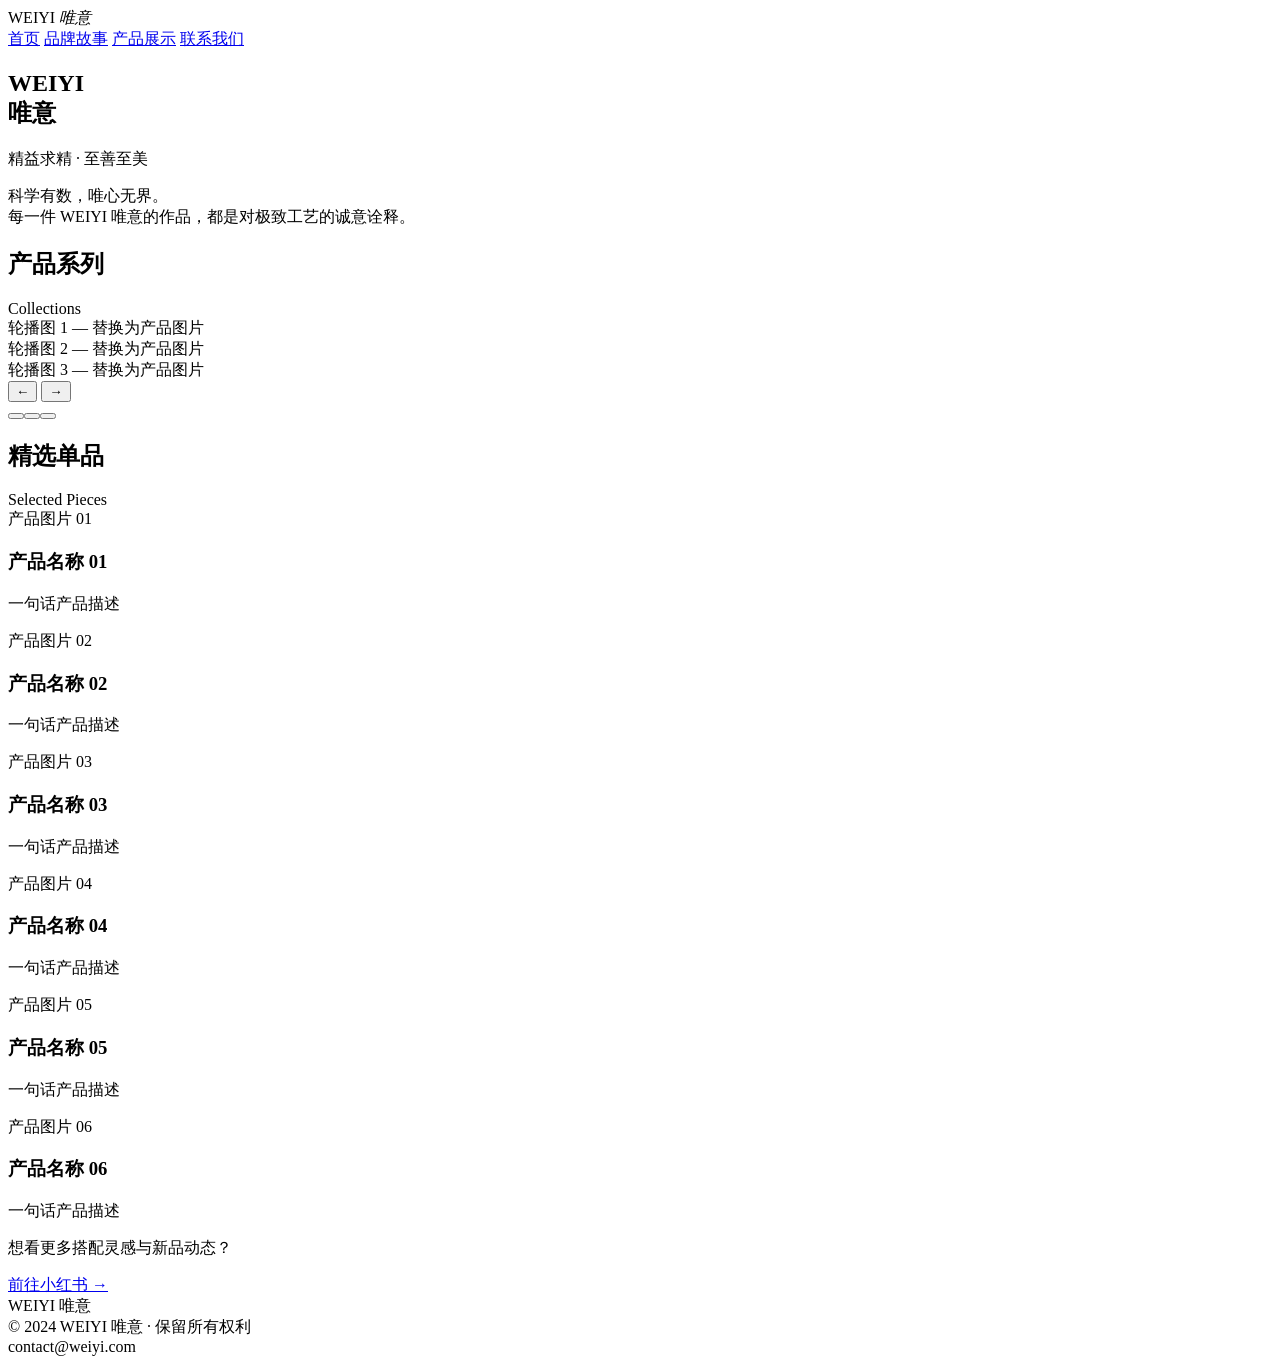
==== index.html @ a1d5ecdc "Add files via upload" ====
<!DOCTYPE html>
<html lang="zh-CN">
<head>
  <meta charset="UTF-8" />
  <meta name="viewport" content="width=device-width, initial-scale=1.0" />
  <title>WEIYI 唯意 | 官方网站</title>
  <link rel="stylesheet" href="/weiyi/style.css" />
</head>
<body>


  <!-- ============================================================
    导航栏
    修改导航链接文字：直接修改 <a> 标签内的文字
    新增导航项：复制一个 <a> 标签并修改 href 和文字
    当前页高亮：当前页的 <a> 标签保留 class="active"，其余页去掉
  ============================================================ -->
  <header class="nav">

    <!-- 品牌 Logo，修改文字即可 -->
    <div class="nav-logo">WEIYI <em>唯意</em></div>

    <!-- 导航链接组 -->
    <nav class="nav-links">
      <a href="index.html" class="active">首页</a>
      <a href="about.html">品牌故事</a>
      <a href="products.html">产品展示</a>
      <a href="contact.html">联系我们</a>
    </nav>

  </header>


  <main>


    <!-- ============================================================
      全屏 Hero Banner
      替换背景图片：
        1. 将图片文件放入 images 文件夹
        2. 删除 .hero-bg 内的注释，改为：
           <img src="images/hero.jpg" alt="WEIYI 唯意" />
      修改主标题：修改 <h1> 内的文字
      修改副标题：修改 <p> 内的文字
    ============================================================ -->
    <section class="hero">

      <!-- 背景图片区域 -->
      <div class="hero-bg">
        <!-- 有图片时取消注释，并删除此行注释 -->
        <!-- <img src="images/hero.jpg" alt="WEIYI 唯意" /> -->
      </div>

      <!-- 文字内容区，靠左下角排列 -->
      <div class="hero-content">
        <h1>WEIYI<br>唯意</h1>
        <!-- 副标题，修改为品牌 Slogan -->
        <p>精益求精 · 至善至美</p>
      </div>

    </section>


    <!-- ============================================================
      品牌一句话介绍
      修改文案：直接修改 <p> 标签内的文字
      支持 <br> 换行
    ============================================================ -->
    <section class="brand-intro">
      <p>
        <!-- 替换为真实品牌介绍文案 -->
        科学有数，唯心无界。<br>
        每一件 WEIYI 唯意的作品，都是对极致工艺的诚意诠释。
      </p>
    </section>


    <!-- ============================================================
      产品轮播图
      新增轮播图：在 carousel-track 内复制一个 carousel-item
      替换图片：将占位文字替换为：
        <img src="images/slide-X.jpg" alt="描述文字" />
      修改轮播高度：在 style.css 的 .carousel-item 里修改 height
      自动轮播间隔：在底部 <script> 里修改 setInterval 的毫秒数
    ============================================================ -->
    <section class="carousel-section">

      <!-- 区块标题 -->
      <div class="section-head">
        <h2>产品系列</h2>
        <span>Collections</span>
      </div>

      <!-- 轮播主体 -->
      <div class="carousel-wrap">
        <div class="carousel-track" id="carouselTrack">

          <!-- 轮播图 1，替换为真实图片 -->
          <div class="carousel-item">
            <!-- <img src="images/slide-1.jpg" alt="产品系列 1" /> -->
            轮播图 1 — 替换为产品图片
          </div>

          <!-- 轮播图 2，替换为真实图片 -->
          <div class="carousel-item">
            <!-- <img src="images/slide-2.jpg" alt="产品系列 2" /> -->
            轮播图 2 — 替换为产品图片
          </div>

          <!-- 轮播图 3，替换为真实图片 -->
          <div class="carousel-item">
            <!-- <img src="images/slide-3.jpg" alt="产品系列 3" /> -->
            轮播图 3 — 替换为产品图片
          </div>

          <!-- 新增轮播图：复制上方一个 carousel-item 粘贴到此处 -->

        </div>
      </div>

      <!-- 轮播控制：左右按钮 + 指示点 -->
      <div class="carousel-controls">
        <button class="carousel-btn" id="prevBtn">&#8592;</button>
        <button class="carousel-btn" id="nextBtn">&#8594;</button>
        <!-- 指示点由 JS 自动生成，无需手动添加 -->
        <div class="carousel-dots" id="carouselDots"></div>
      </div>

    </section>


    <!-- ============================================================
      精选产品卡片
      新增产品卡片：复制一个完整的 pick-card 块粘贴到网格内
      替换产品图片：将 pick-card-thumb 内的注释替换为 img 标签
      修改产品名称：修改 <h3> 内的文字
      修改产品描述：修改 <p> 内的文字
      点击跳转：修改 onclick 里的页面路径
    ============================================================ -->
    <section class="picks-section">

      <!-- 区块标题 -->
      <div class="section-head">
        <h2>精选单品</h2>
        <span>Selected Pieces</span>
      </div>

      <!-- 产品卡片网格，默认3列 -->
      <div class="picks-grid">

        <!-- 产品卡片 01 -->
        <div class="pick-card" onclick="location.href='products.html'">
          <div class="pick-card-thumb">
            <!-- <img src="images/pick-01.jpg" alt="产品名称 01" /> -->
            产品图片 01
          </div>
          <h3>产品名称 01</h3>
          <p>一句话产品描述</p>
        </div>

        <!-- 产品卡片 02 -->
        <div class="pick-card" onclick="location.href='products.html'">
          <div class="pick-card-thumb">
            <!-- <img src="images/pick-02.jpg" alt="产品名称 02" /> -->
            产品图片 02
          </div>
          <h3>产品名称 02</h3>
          <p>一句话产品描述</p>
        </div>

        <!-- 产品卡片 03 -->
        <div class="pick-card" onclick="location.href='products.html'">
          <div class="pick-card-thumb">
            <!-- <img src="images/pick-03.jpg" alt="产品名称 03" /> -->
            产品图片 03
          </div>
          <h3>产品名称 03</h3>
          <p>一句话产品描述</p>
        </div>

        <!-- 产品卡片 04 -->
        <div class="pick-card" onclick="location.href='products.html'">
          <div class="pick-card-thumb">
            <!-- <img src="images/pick-04.jpg" alt="产品名称 04" /> -->
            产品图片 04
          </div>
          <h3>产品名称 04</h3>
          <p>一句话产品描述</p>
        </div>

        <!-- 产品卡片 05 -->
        <div class="pick-card" onclick="location.href='products.html'">
          <div class="pick-card-thumb">
            <!-- <img src="images/pick-05.jpg" alt="产品名称 05" /> -->
            产品图片 05
          </div>
          <h3>产品名称 05</h3>
          <p>一句话产品描述</p>
        </div>

        <!-- 产品卡片 06 -->
        <div class="pick-card" onclick="location.href='products.html'">
          <div class="pick-card-thumb">
            <!-- <img src="images/pick-06.jpg" alt="产品名称 06" /> -->
            产品图片 06
          </div>
          <h3>产品名称 06</h3>
          <p>一句话产品描述</p>
        </div>

        <!-- 新增产品卡片：复制上方一个完整 pick-card 块粘贴到此处 -->

      </div>
    </section>


    <!-- ============================================================
      小红书引导条
      修改引导文字：修改 <p> 内的文字
      修改跳转链接：修改 <a> 的 href 属性
    ============================================================ -->
    <div class="xhs-strip">
      <p>想看更多搭配灵感与新品动态？</p>
      <a href="https://www.xiaohongshu.com/user/profile/63bbd09d00000000260107a7"
         target="_blank">
        前往小红书 →
      </a>
    </div>


  </main>


  <!-- ============================================================
    页脚
    修改版权年份：修改 © 后面的年份
    修改联系方式：修改最后一个 <div> 内的文字
  ============================================================ -->
  <footer class="footer">
    <div class="footer-logo">WEIYI 唯意</div>
    <div>© 2024 WEIYI 唯意 · 保留所有权利</div>
    <!-- 替换为真实联系方式，如微信号或邮箱 -->
    <div>contact@weiyi.com</div>
  </footer>


  <!-- ============================================================
    轮播图 JavaScript
    自动轮播间隔：修改 setInterval 最后的数字（单位：毫秒）
    默认 4000 = 4秒切换一次
  ============================================================ -->
  <script>
    (function () {

      /* 获取轮播相关 DOM 元素 */
      var track = document.getElementById('carouselTrack');
      var dotsWrap = document.getElementById('carouselDots');
      var total = track.children.length; /* 自动获取轮播图总数 */
      var current = 0;                   /* 当前显示的图片索引，从 0 开始 */

      /* 根据轮播图数量，自动生成对应数量的指示点按钮 */
      for (var i = 0; i < total; i++) {
        var dot = document.createElement('button');
        if (i === 0) dot.classList.add('active'); /* 第一个指示点默认激活 */
        /* 使用立即执行函数保存每个按钮对应的索引值 */
        (function (idx) {
          dot.addEventListener('click', function () {
            goTo(idx); /* 点击指示点跳转到对应图片 */
          });
        })(i);
        dotsWrap.appendChild(dot);
      }

      /* 更新指示点高亮状态 */
      function updateDots() {
        var dots = dotsWrap.querySelectorAll('button');
        dots.forEach(function (b, i) {
          b.classList.toggle('active', i === current);
        });
      }

      /* 跳转到指定索引的图片 */
      function goTo(index) {
        /* 处理边界：超出范围时循环回到首尾 */
        current = (index + total) % total;
        /* 通过 translateX 移动轮播轨道实现切换 */
        track.style.transform = 'translateX(-' + (current * 100) + '%)';
        updateDots();
      }

      /* 绑定左右切换按钮事件 */
      document.getElementById('prevBtn').addEventListener('click', function () {
        goTo(current - 1); /* 上一张 */
      });
      document.getElementById('nextBtn').addEventListener('click', function () {
        goTo(current + 1); /* 下一张 */
      });

      /* 自动轮播：每 4000 毫秒（4秒）自动切换到下一张 */
      setInterval(function () {
        goTo(current + 1);
      }, 4000); /* 修改这里的数字可调整自动轮播间隔 */

    })(); /* 立即执行函数，避免变量污染全局作用域 */
  </script>


</body>
</html>
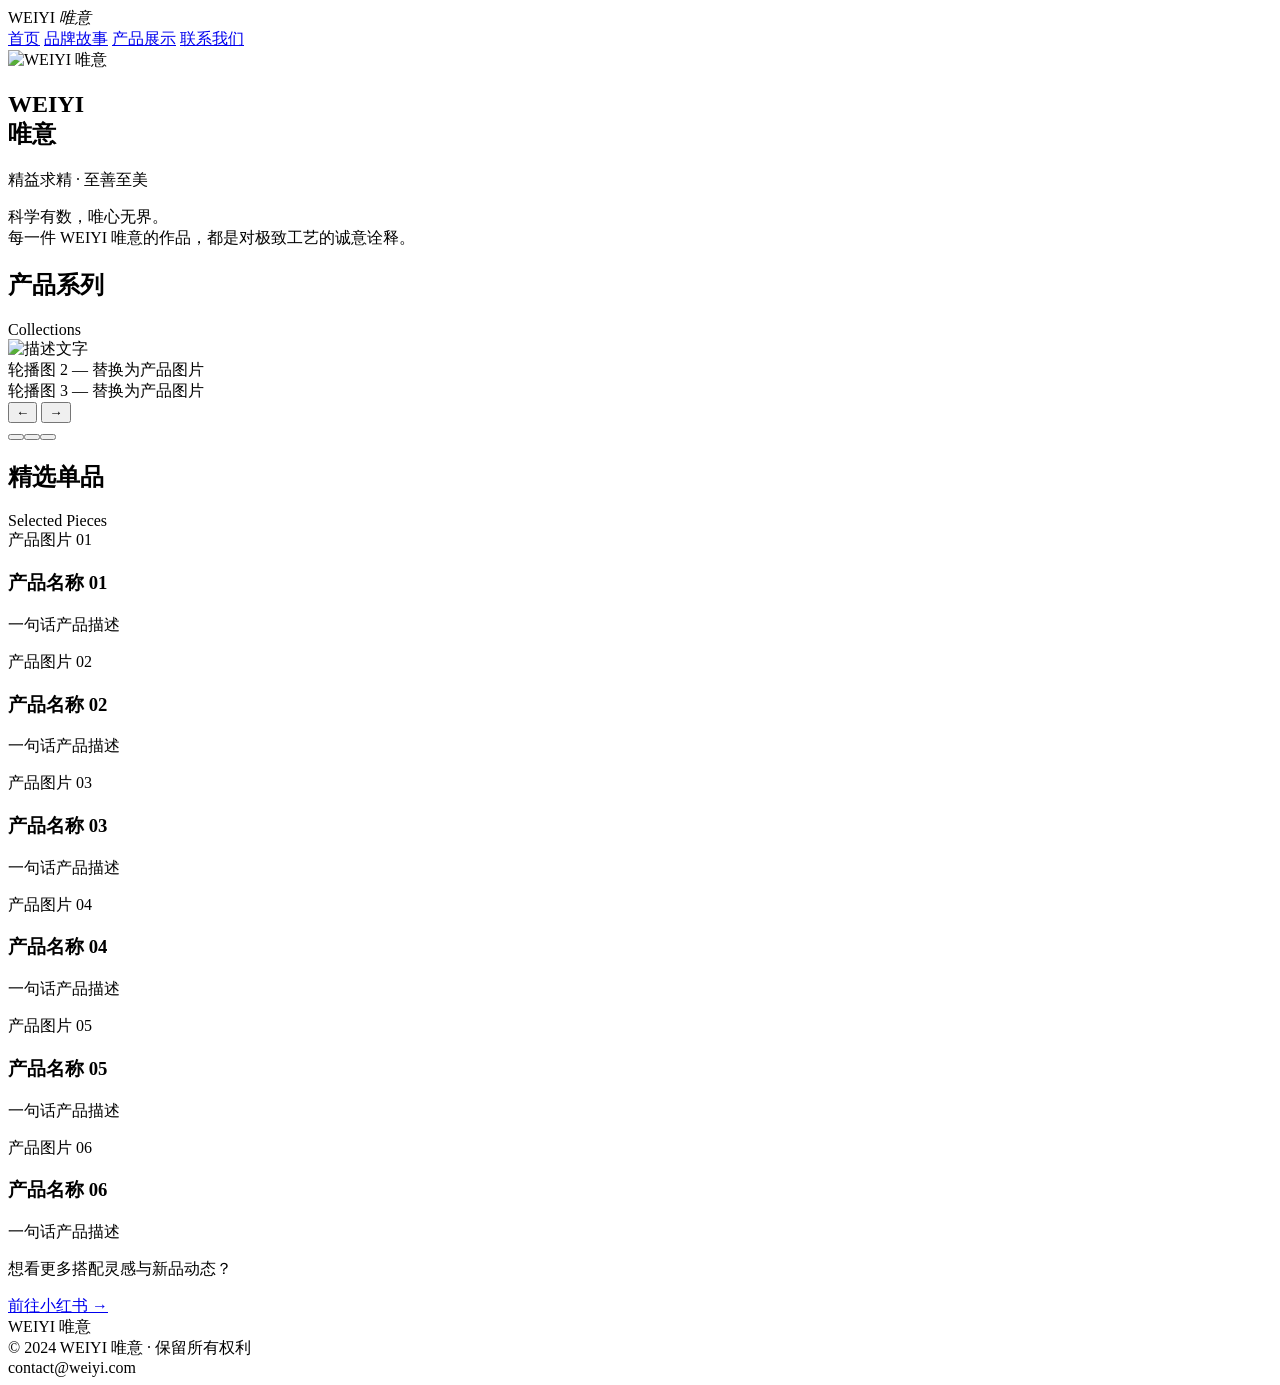
==== commit 942a3983: "Add files via upload" ====
--- a/index.html
+++ b/index.html
@@ -47,8 +47,7 @@
 
       <!-- 背景图片区域 -->
       <div class="hero-bg">
-        <!-- 有图片时取消注释，并删除此行注释 -->
-        <!-- <img src="images/hero.jpg" alt="WEIYI 唯意" /> -->
+       <img src="images/hero.jpg" alt="WEIYI 唯意" />
       </div>
 
       <!-- 文字内容区，靠左下角排列 -->
@@ -98,7 +97,7 @@
           <!-- 轮播图 1，替换为真实图片 -->
           <div class="carousel-item">
             <!-- <img src="images/slide-1.jpg" alt="产品系列 1" /> -->
-            轮播图 1 — 替换为产品图片
+            <img src="images/slide-1.jpg" alt="描述文字" />
           </div>
 
           <!-- 轮播图 2，替换为真实图片 -->
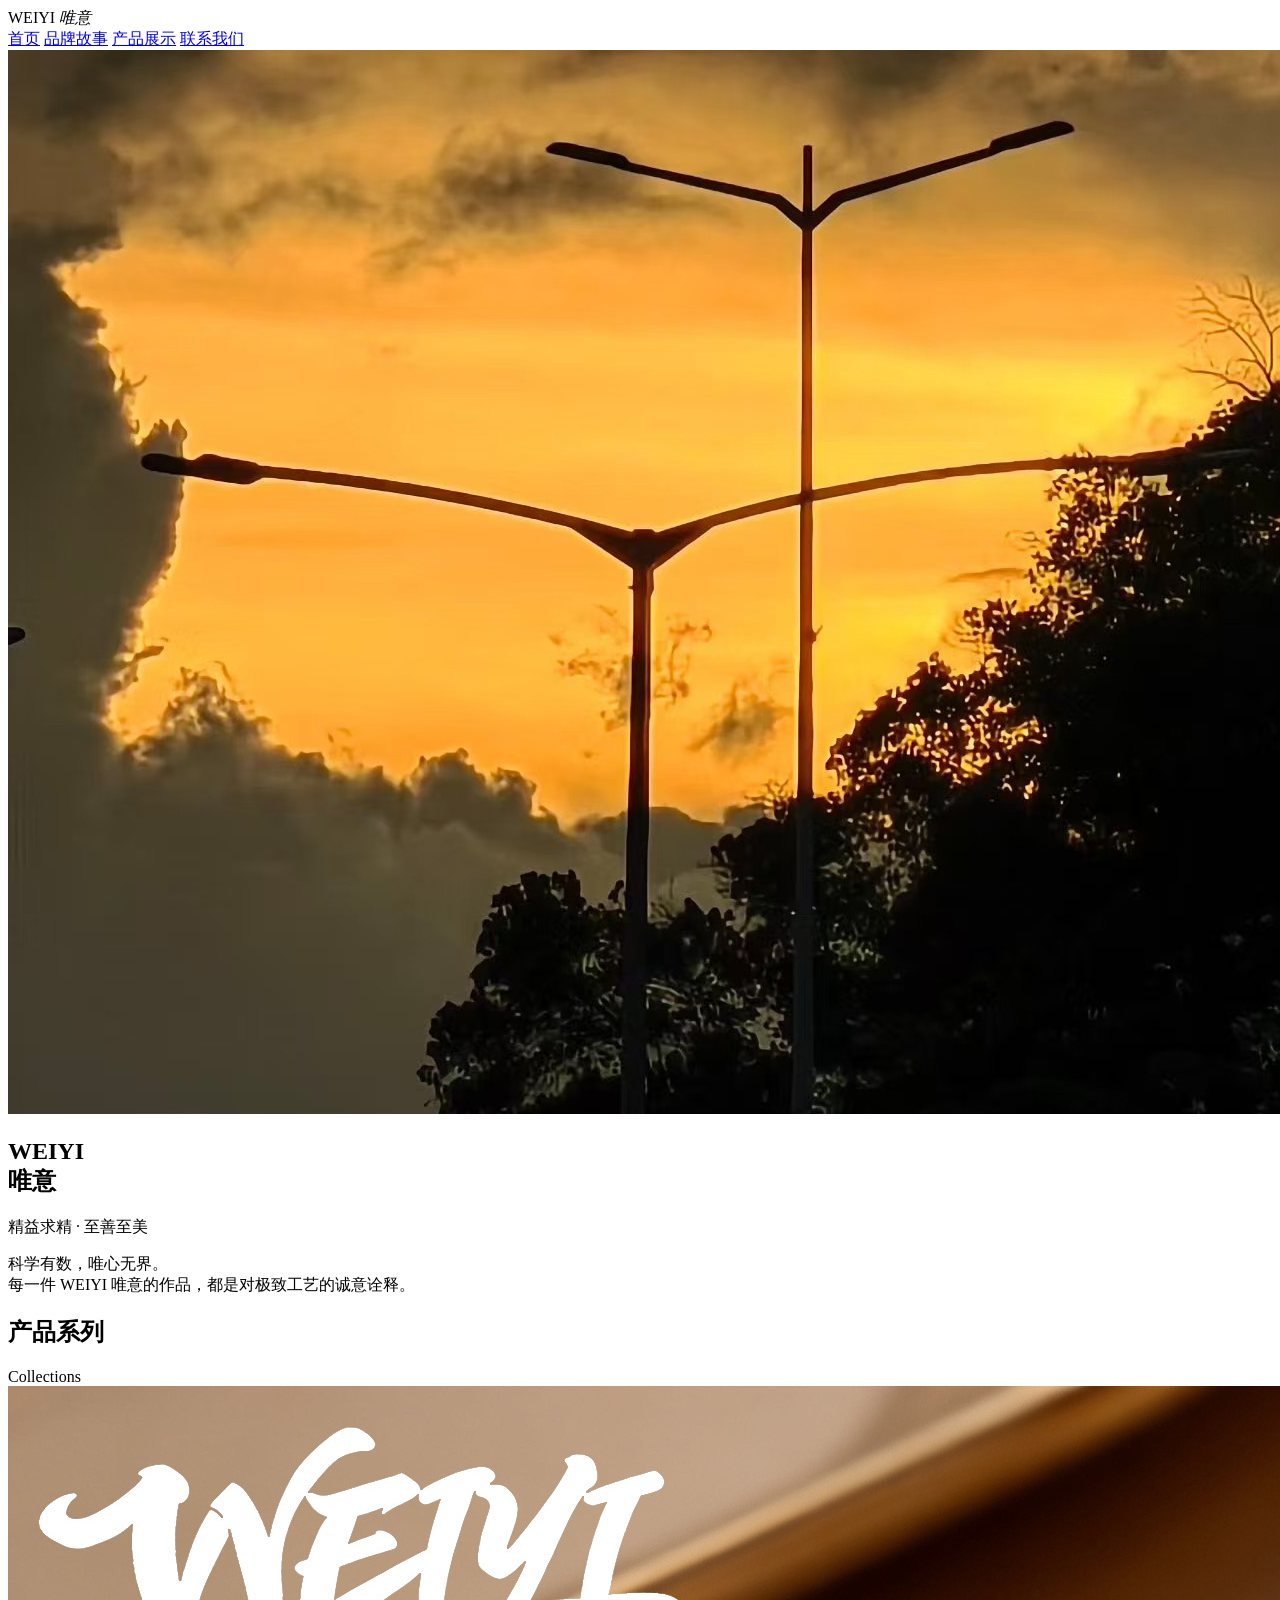
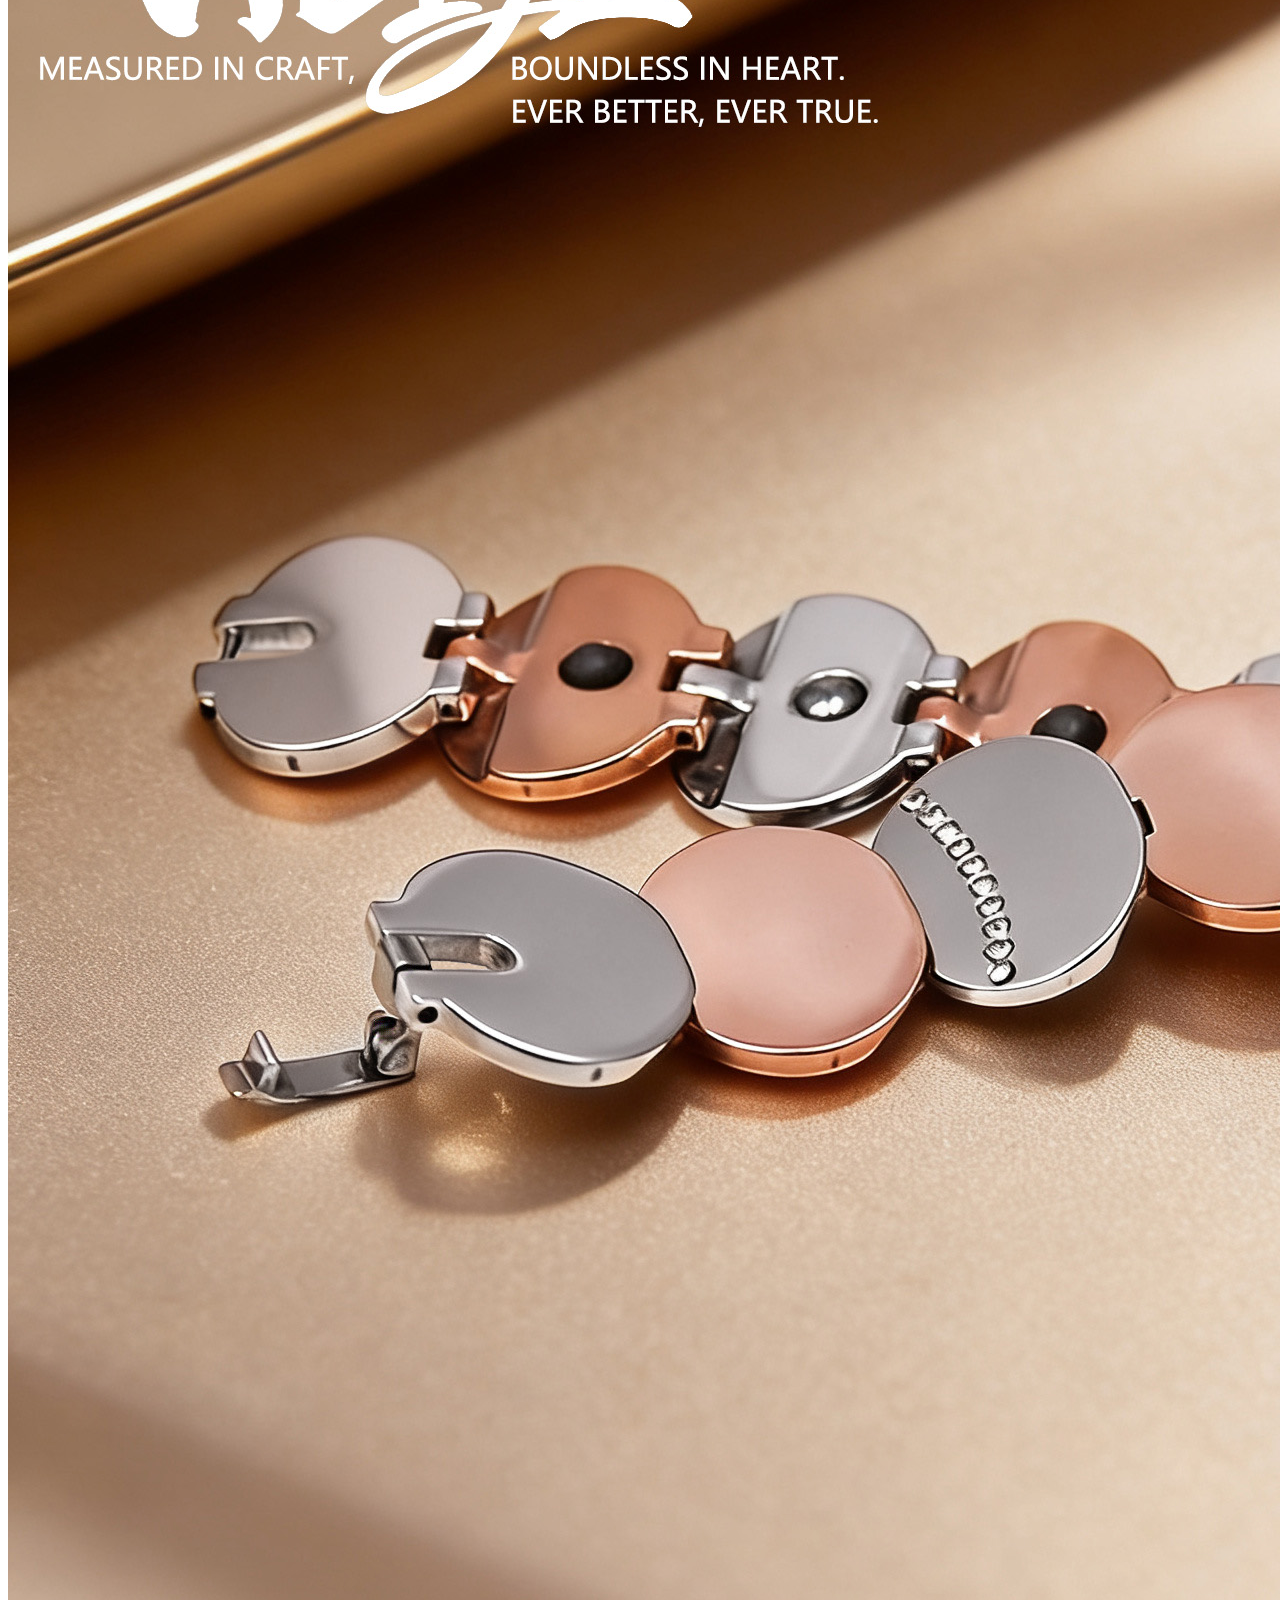
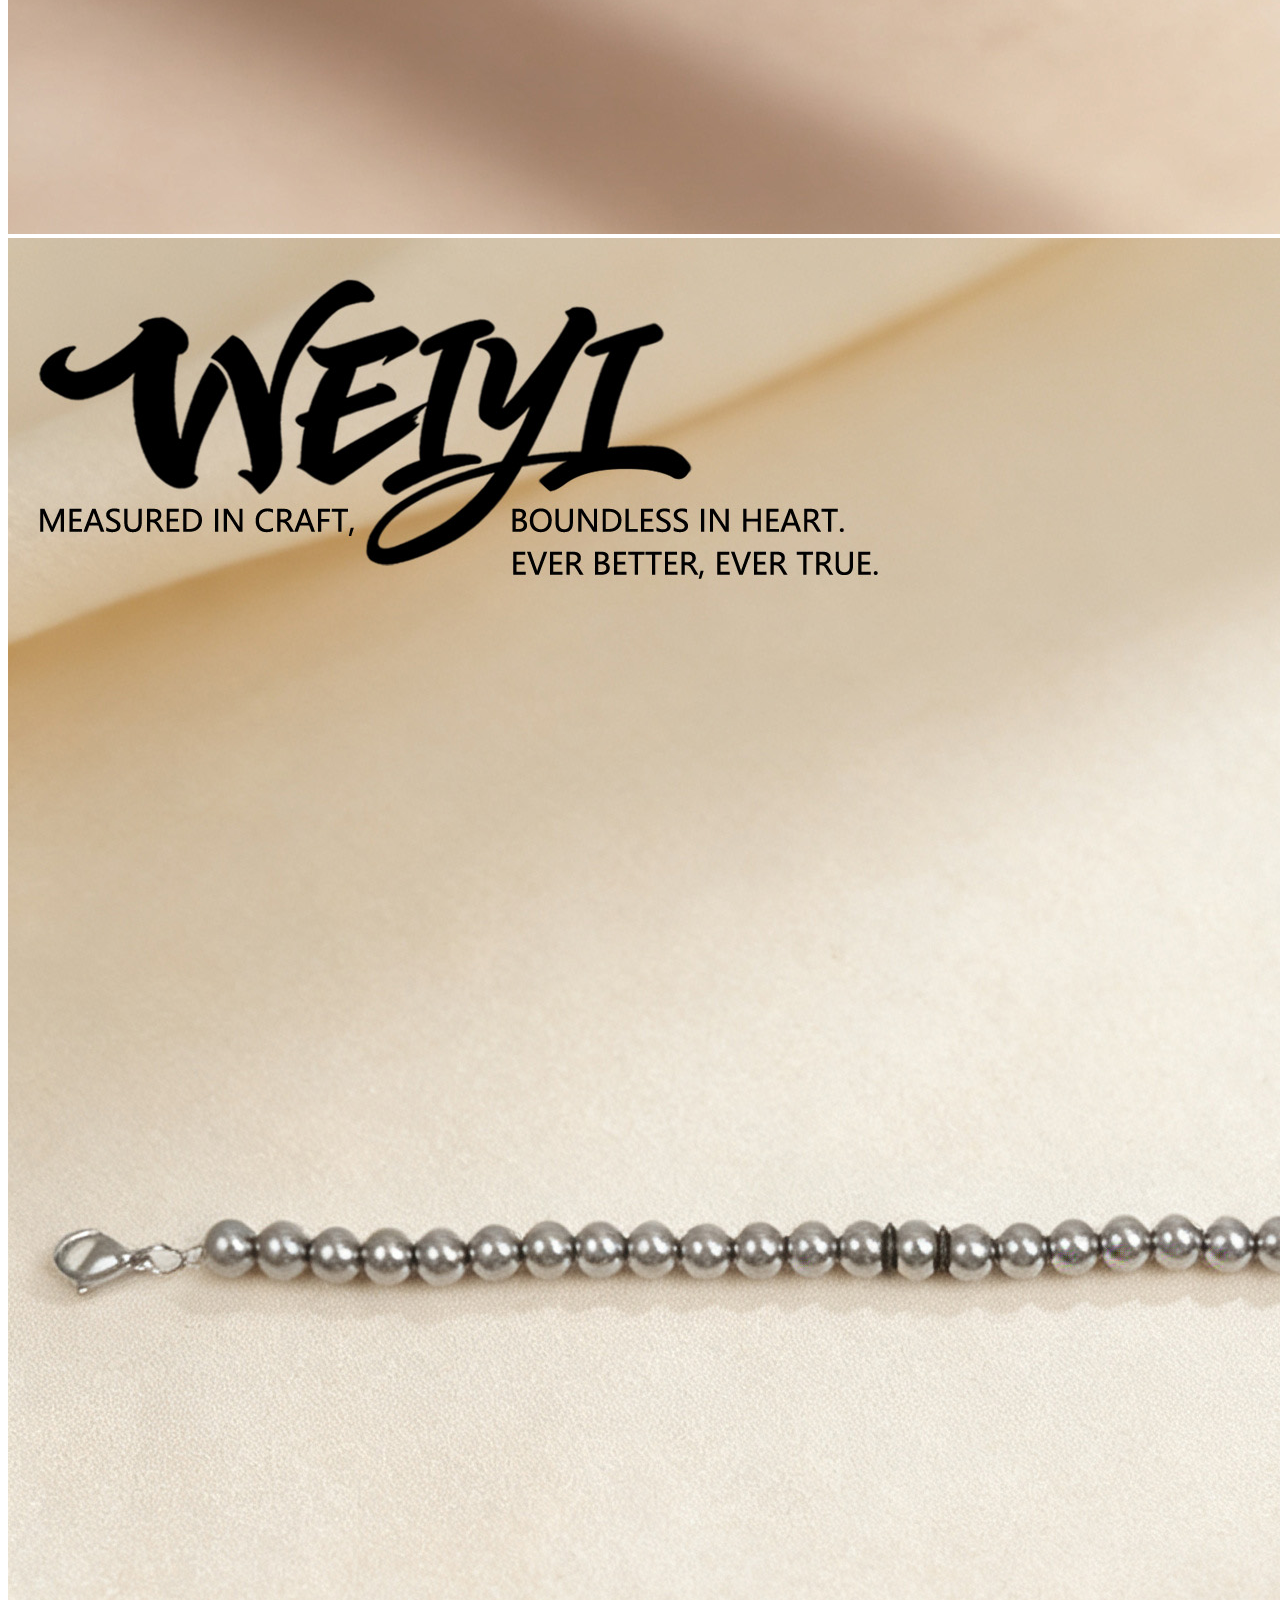
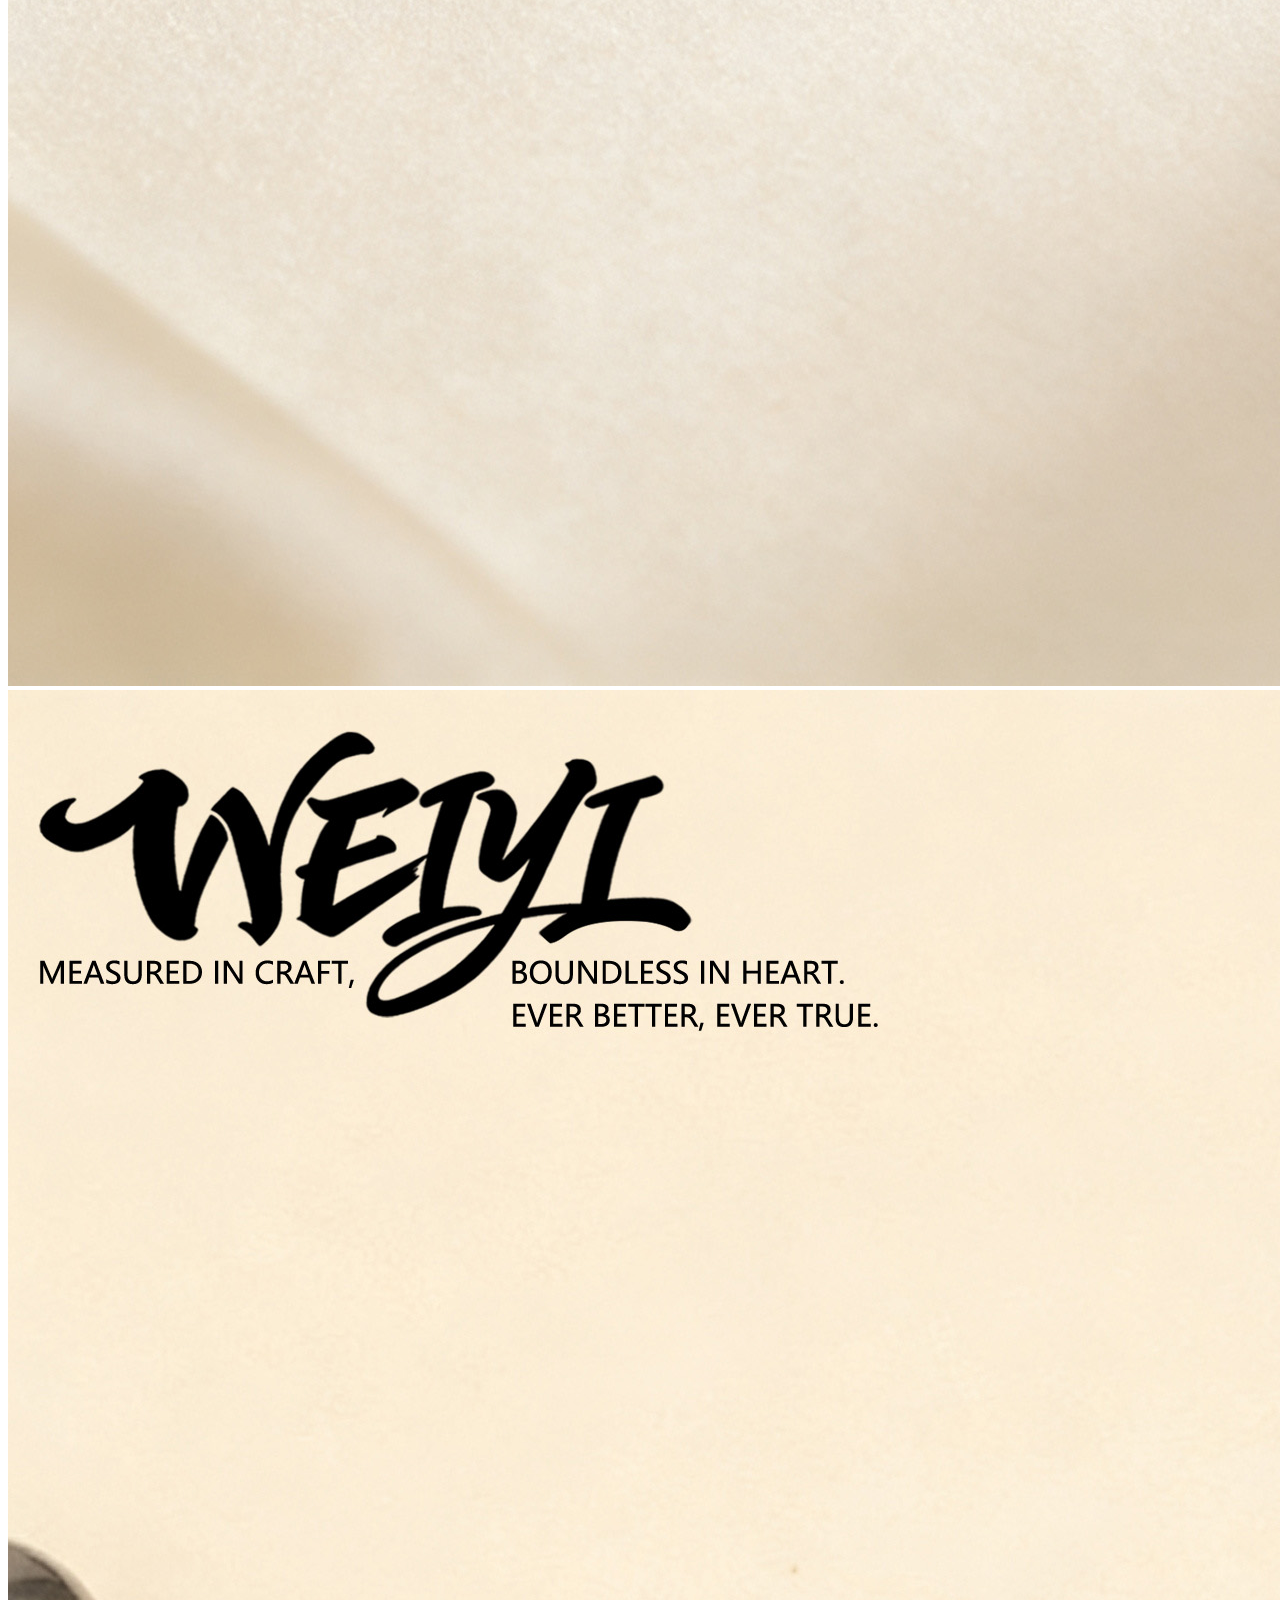
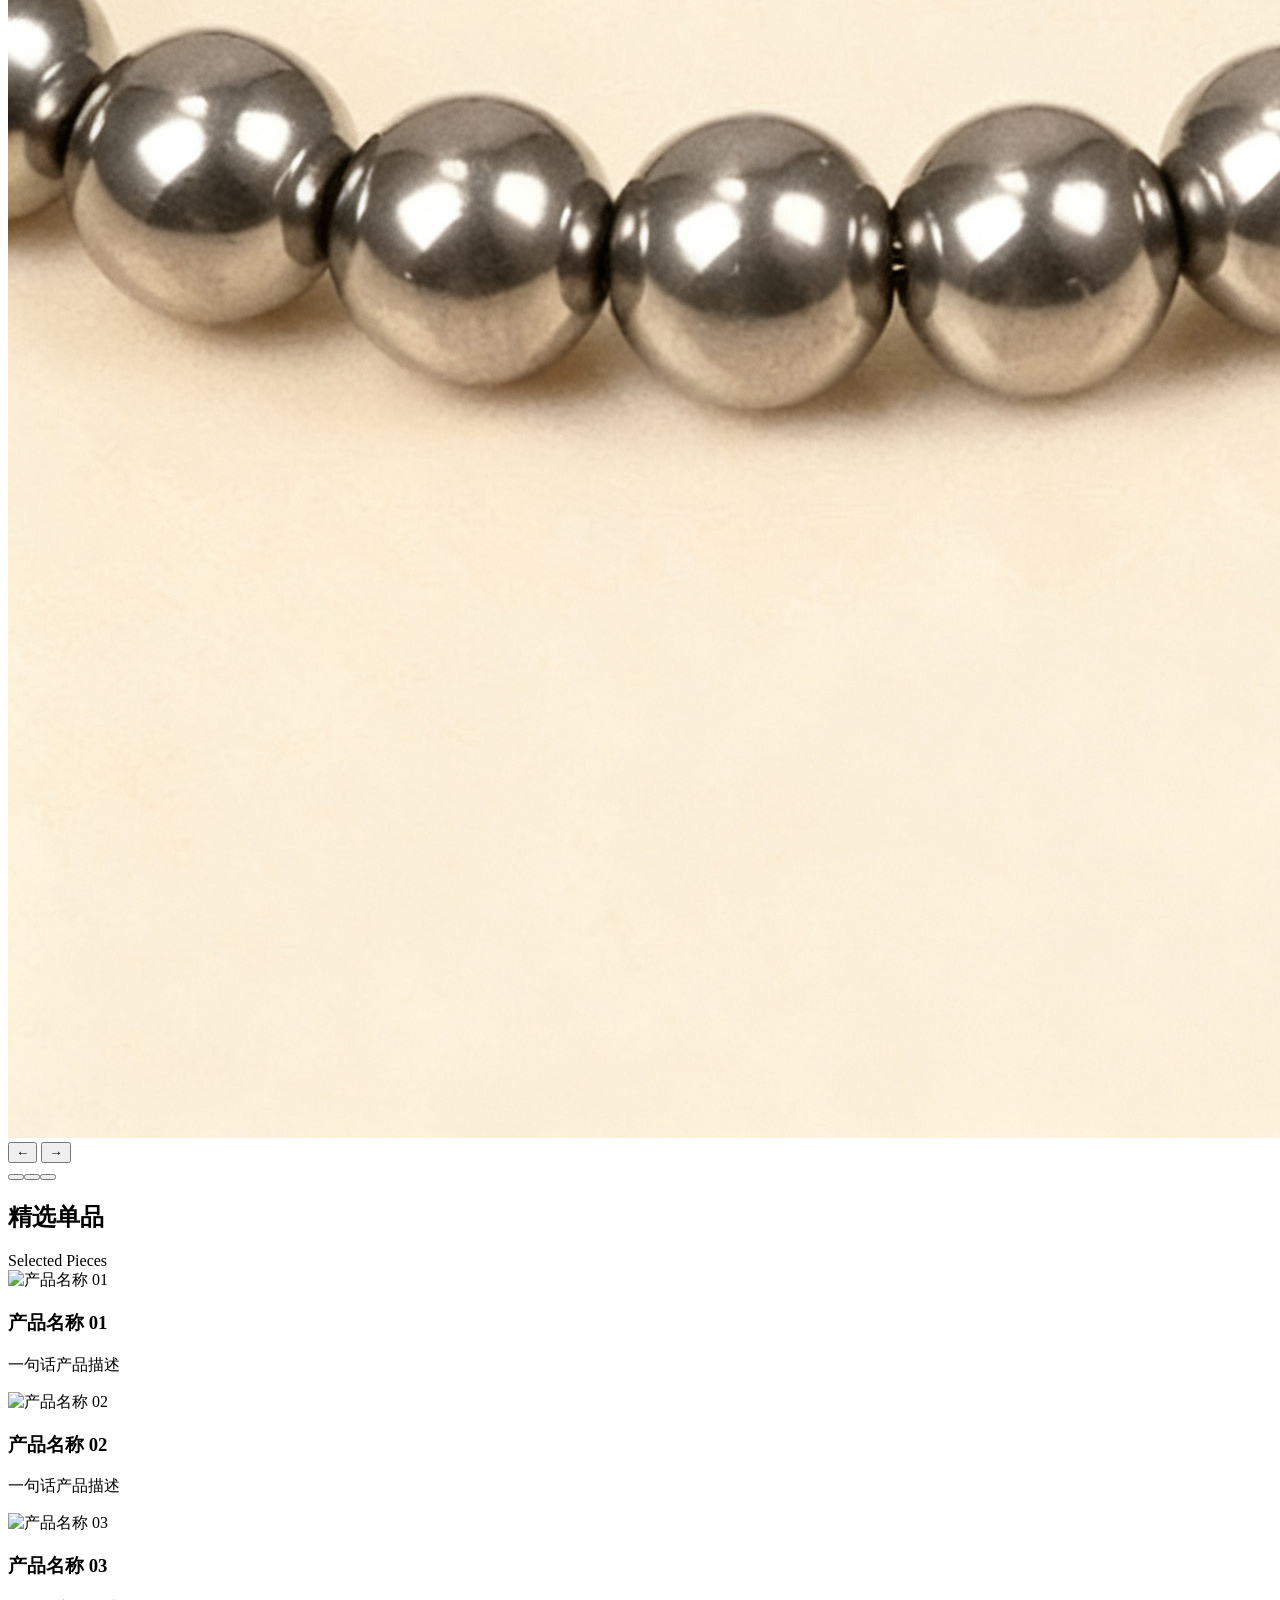
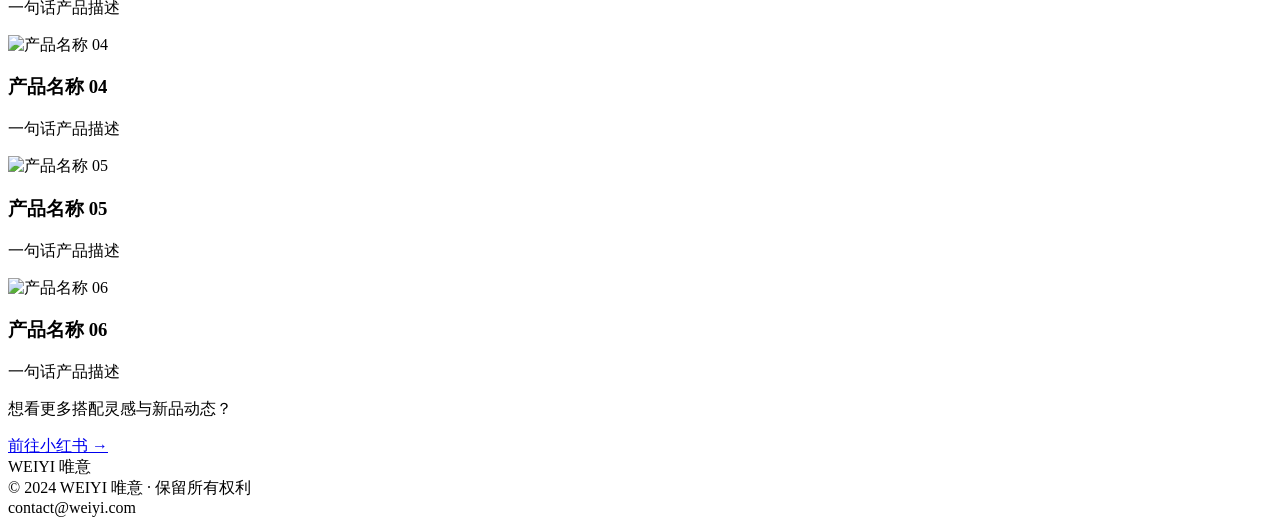
==== commit eaf12953: "Add files via upload" ====
--- a/index.html
+++ b/index.html
@@ -96,20 +96,20 @@
 
           <!-- 轮播图 1，替换为真实图片 -->
           <div class="carousel-item">
-            <!-- <img src="images/slide-1.jpg" alt="产品系列 1" /> -->
-            <img src="images/slide-1.jpg" alt="描述文字" />
+            <!-- <img src="images/slide-17.jpg" alt="产品系列 1" /> -->
+            <img src="images/slide-17.jpg" alt="描述文字" />
           </div>
 
           <!-- 轮播图 2，替换为真实图片 -->
           <div class="carousel-item">
             <!-- <img src="images/slide-2.jpg" alt="产品系列 2" /> -->
-            轮播图 2 — 替换为产品图片
+            <img src="images/slide-3.jpg" alt="产品系列 2" />
           </div>
 
           <!-- 轮播图 3，替换为真实图片 -->
           <div class="carousel-item">
             <!-- <img src="images/slide-3.jpg" alt="产品系列 3" /> -->
-            轮播图 3 — 替换为产品图片
+            <img src="images/slide-4.jpg" alt="产品系列 3" />
           </div>
 
           <!-- 新增轮播图：复制上方一个 carousel-item 粘贴到此处 -->
@@ -151,7 +151,7 @@
         <div class="pick-card" onclick="location.href='products.html'">
           <div class="pick-card-thumb">
             <!-- <img src="images/pick-01.jpg" alt="产品名称 01" /> -->
-            产品图片 01
+            <img src="images/pick-01.jpg" alt="产品名称 01" />
           </div>
           <h3>产品名称 01</h3>
           <p>一句话产品描述</p>
@@ -161,7 +161,7 @@
         <div class="pick-card" onclick="location.href='products.html'">
           <div class="pick-card-thumb">
             <!-- <img src="images/pick-02.jpg" alt="产品名称 02" /> -->
-            产品图片 02
+            <img src="images/pick-02.jpg" alt="产品名称 02" />
           </div>
           <h3>产品名称 02</h3>
           <p>一句话产品描述</p>
@@ -171,7 +171,7 @@
         <div class="pick-card" onclick="location.href='products.html'">
           <div class="pick-card-thumb">
             <!-- <img src="images/pick-03.jpg" alt="产品名称 03" /> -->
-            产品图片 03
+            <img src="images/pick-03.jpg" alt="产品名称 03" /> 
           </div>
           <h3>产品名称 03</h3>
           <p>一句话产品描述</p>
@@ -181,7 +181,7 @@
         <div class="pick-card" onclick="location.href='products.html'">
           <div class="pick-card-thumb">
             <!-- <img src="images/pick-04.jpg" alt="产品名称 04" /> -->
-            产品图片 04
+            <img src="images/pick-04.jpg" alt="产品名称 04" />
           </div>
           <h3>产品名称 04</h3>
           <p>一句话产品描述</p>
@@ -191,7 +191,7 @@
         <div class="pick-card" onclick="location.href='products.html'">
           <div class="pick-card-thumb">
             <!-- <img src="images/pick-05.jpg" alt="产品名称 05" /> -->
-            产品图片 05
+            <img src="images/pick-05.jpg" alt="产品名称 05" />
           </div>
           <h3>产品名称 05</h3>
           <p>一句话产品描述</p>
@@ -201,7 +201,7 @@
         <div class="pick-card" onclick="location.href='products.html'">
           <div class="pick-card-thumb">
             <!-- <img src="images/pick-06.jpg" alt="产品名称 06" /> -->
-            产品图片 06
+            <img src="images/pick-06.jpg" alt="产品名称 06" />
           </div>
           <h3>产品名称 06</h3>
           <p>一句话产品描述</p>
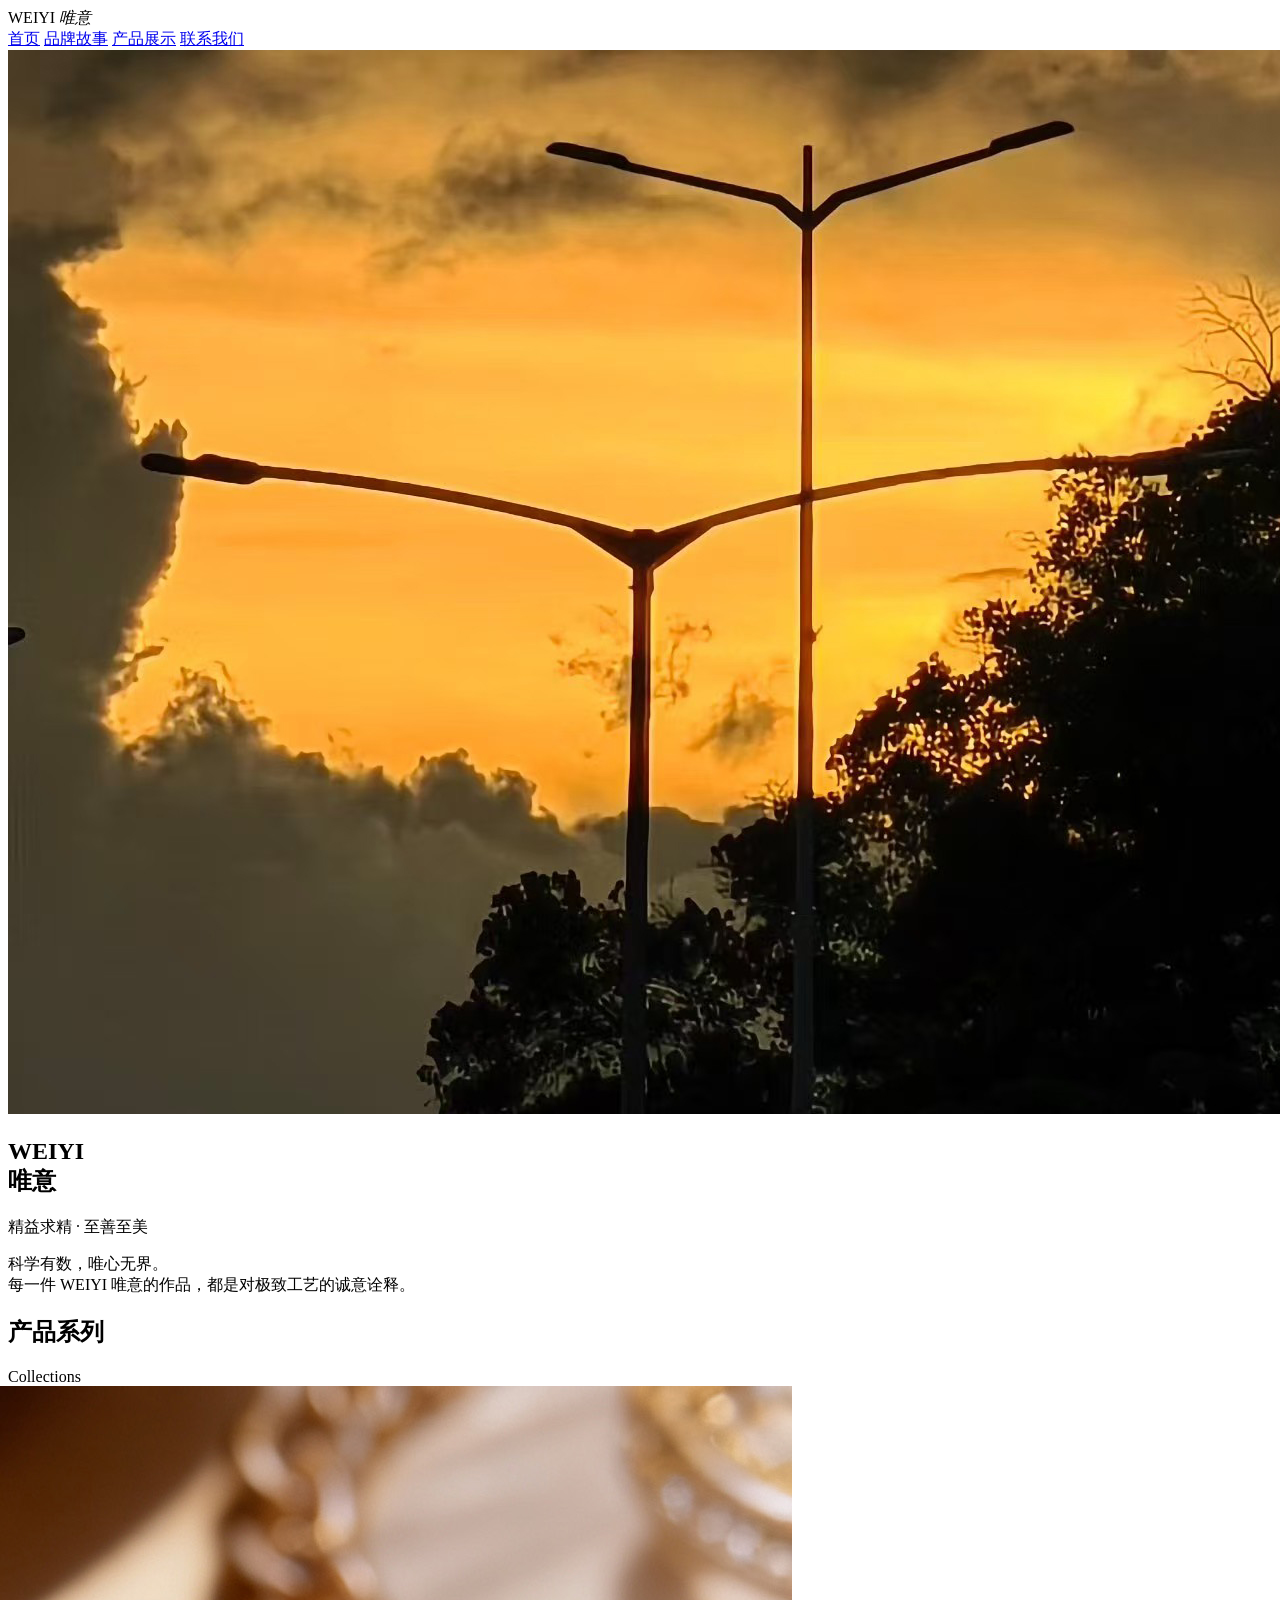
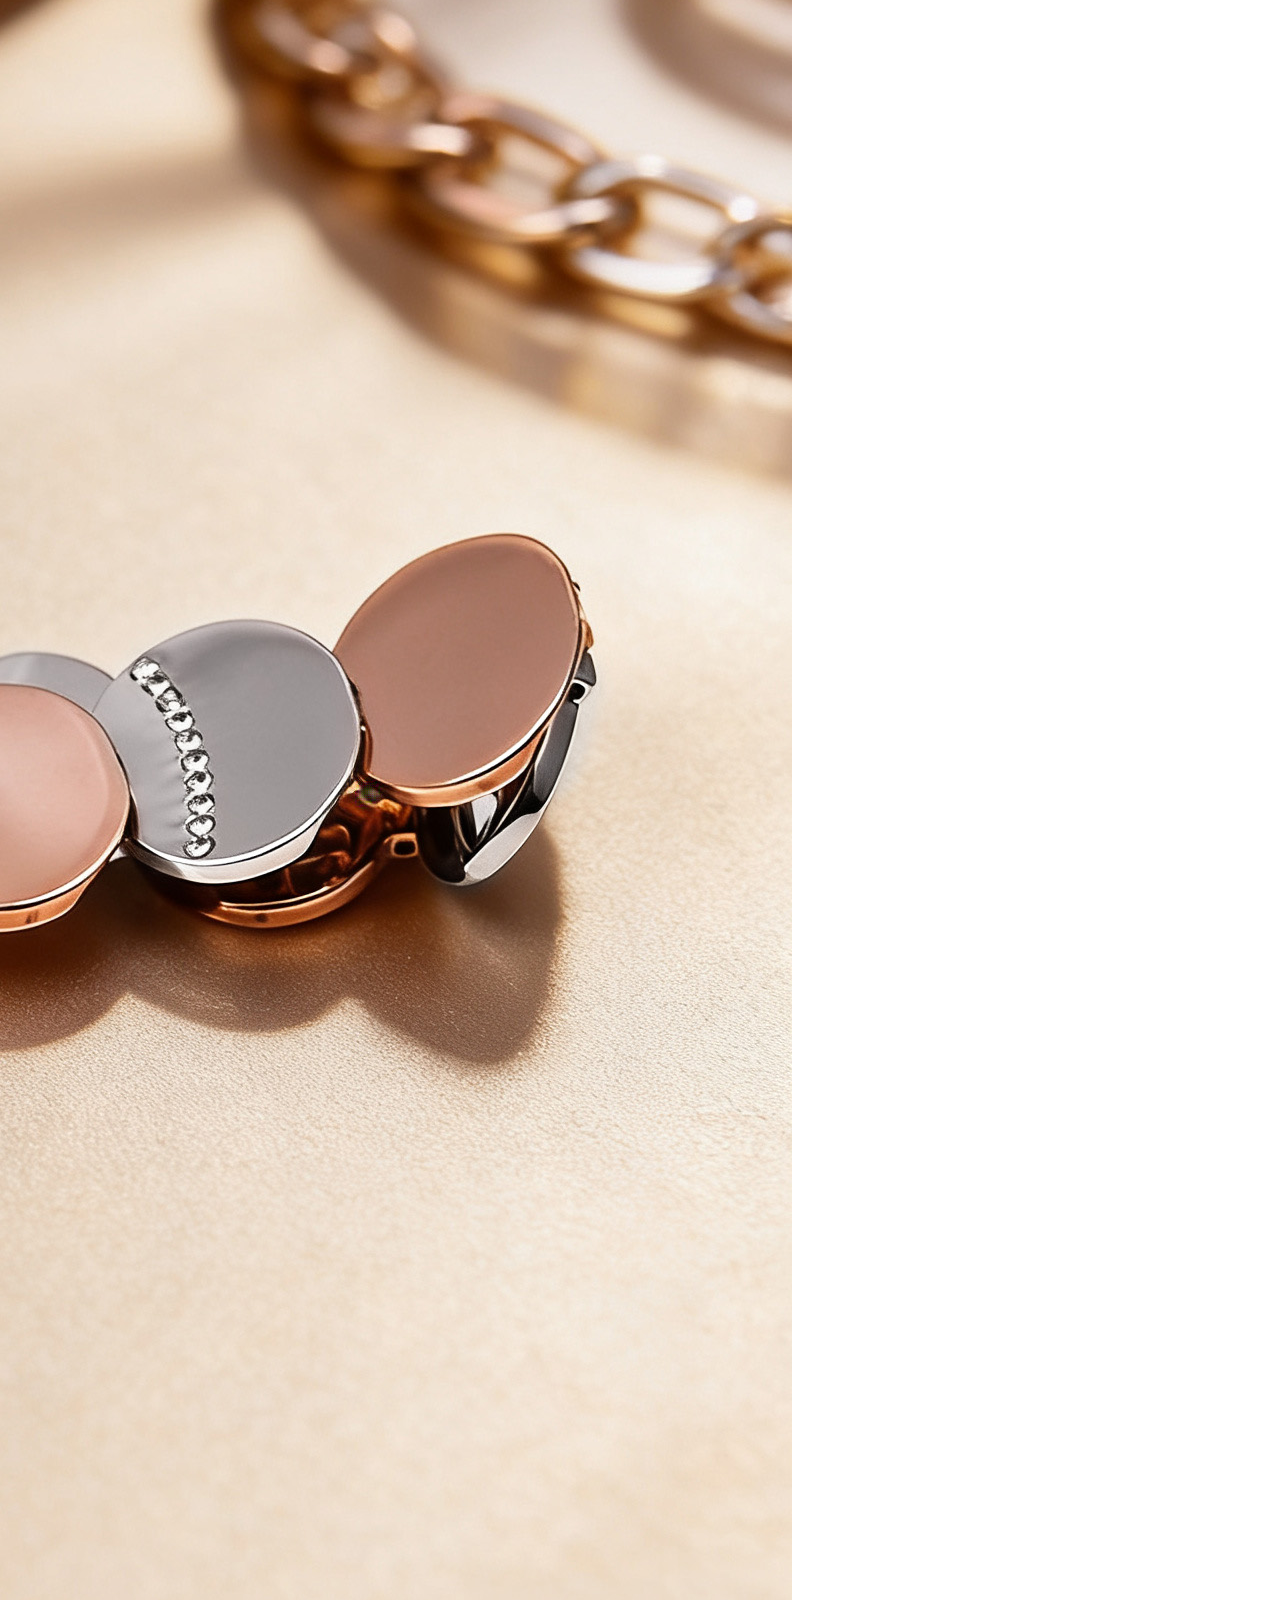
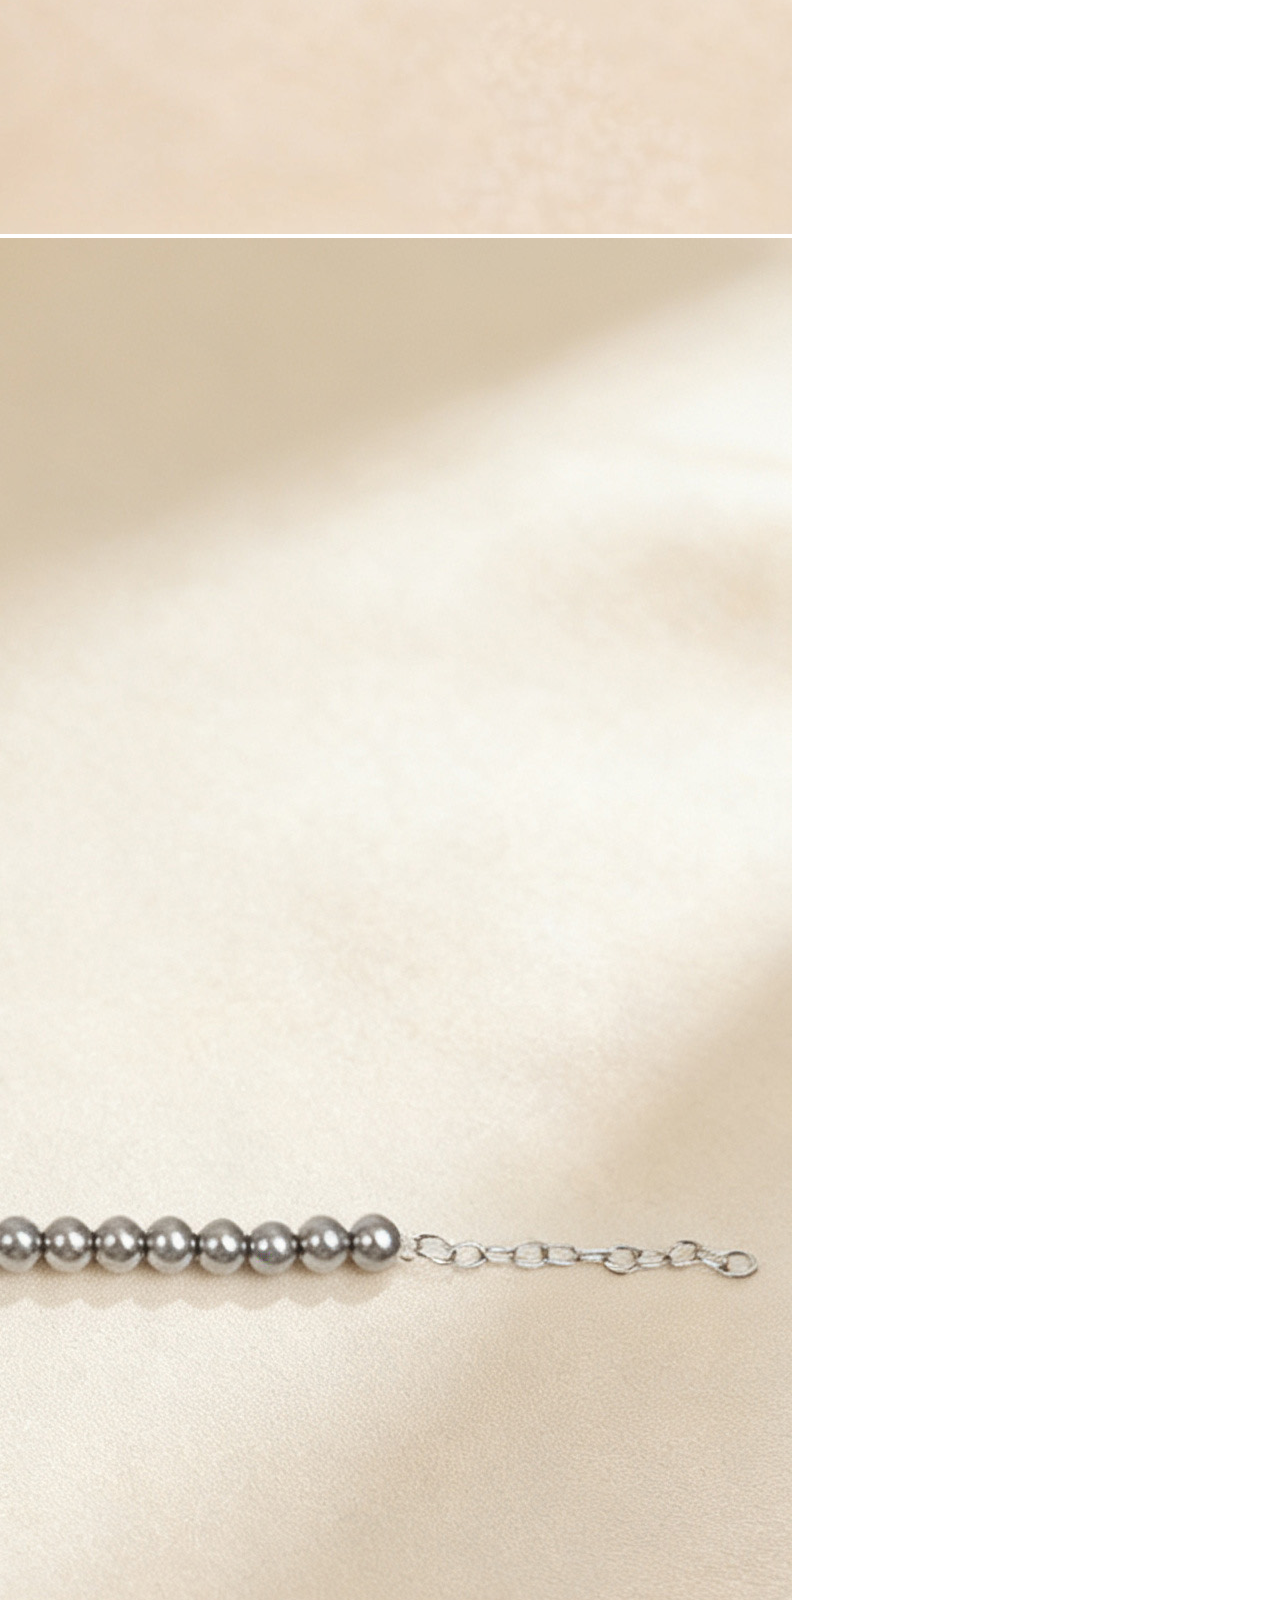
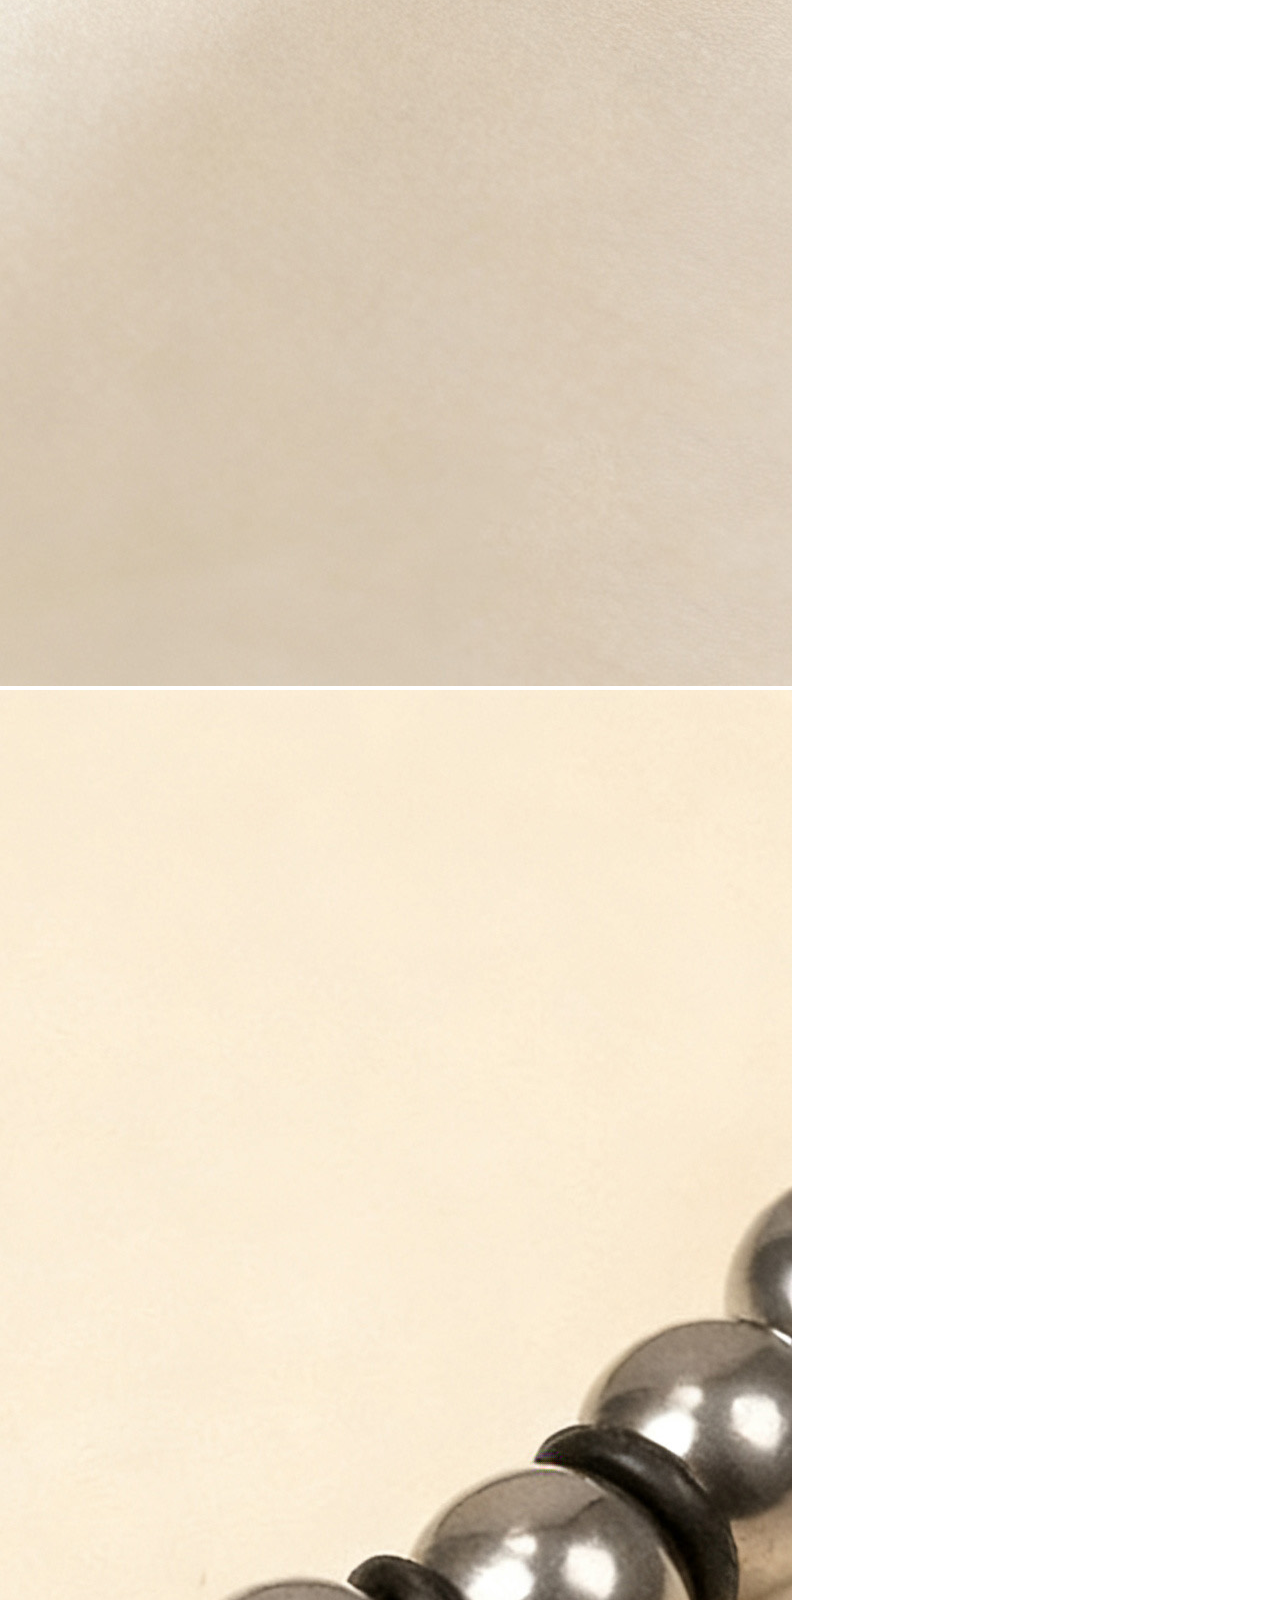
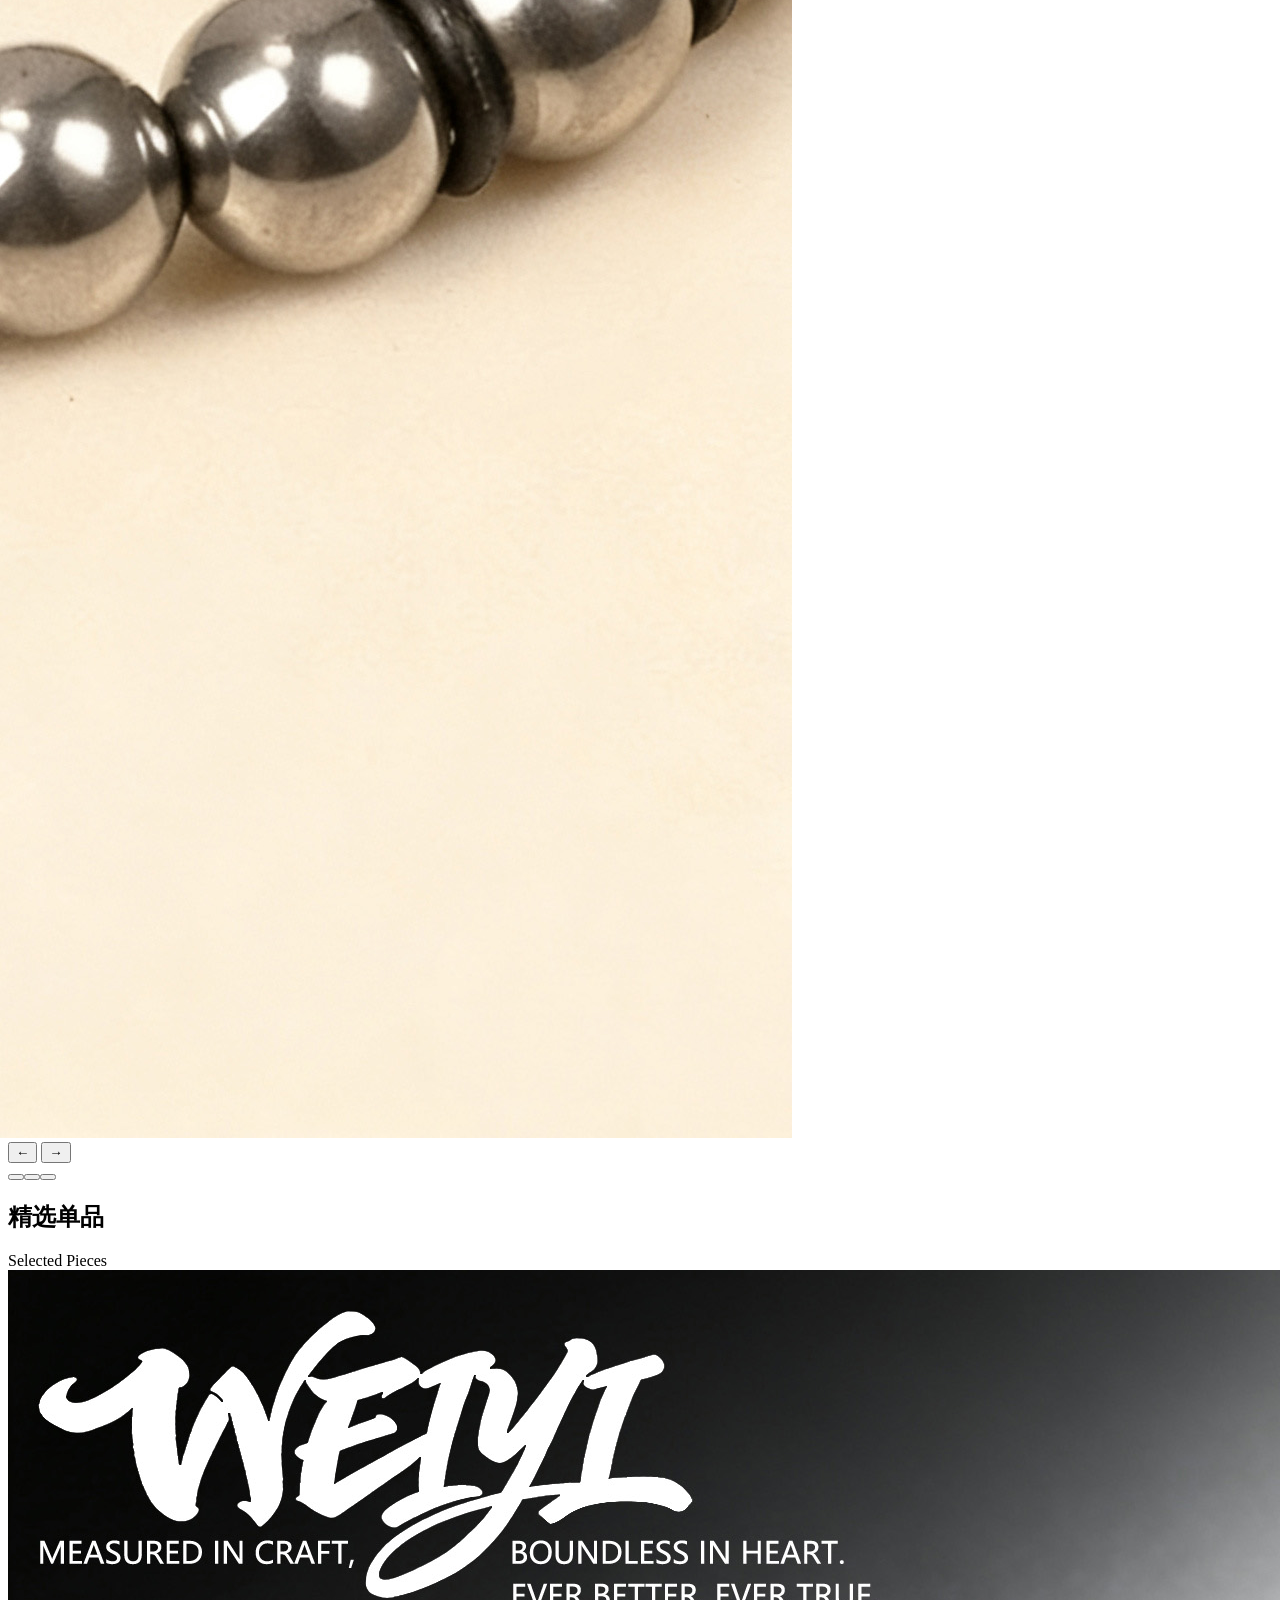
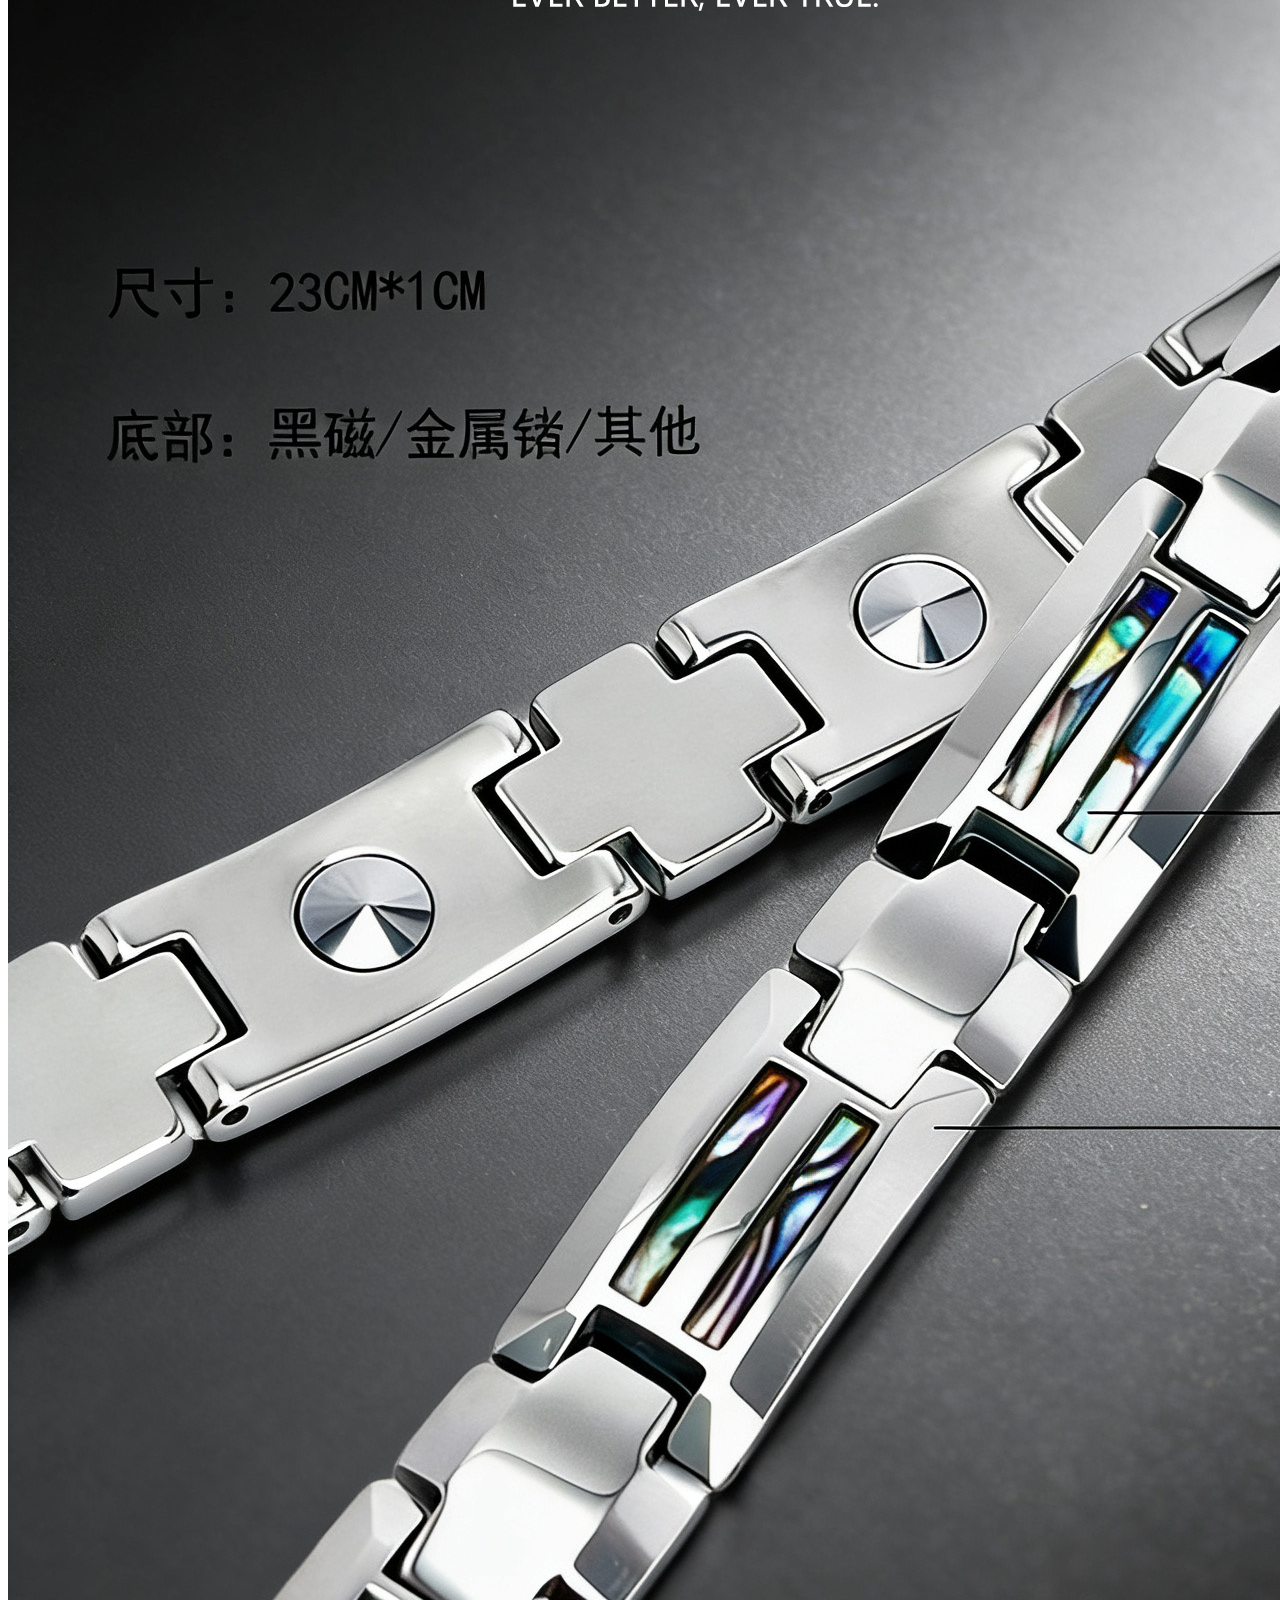
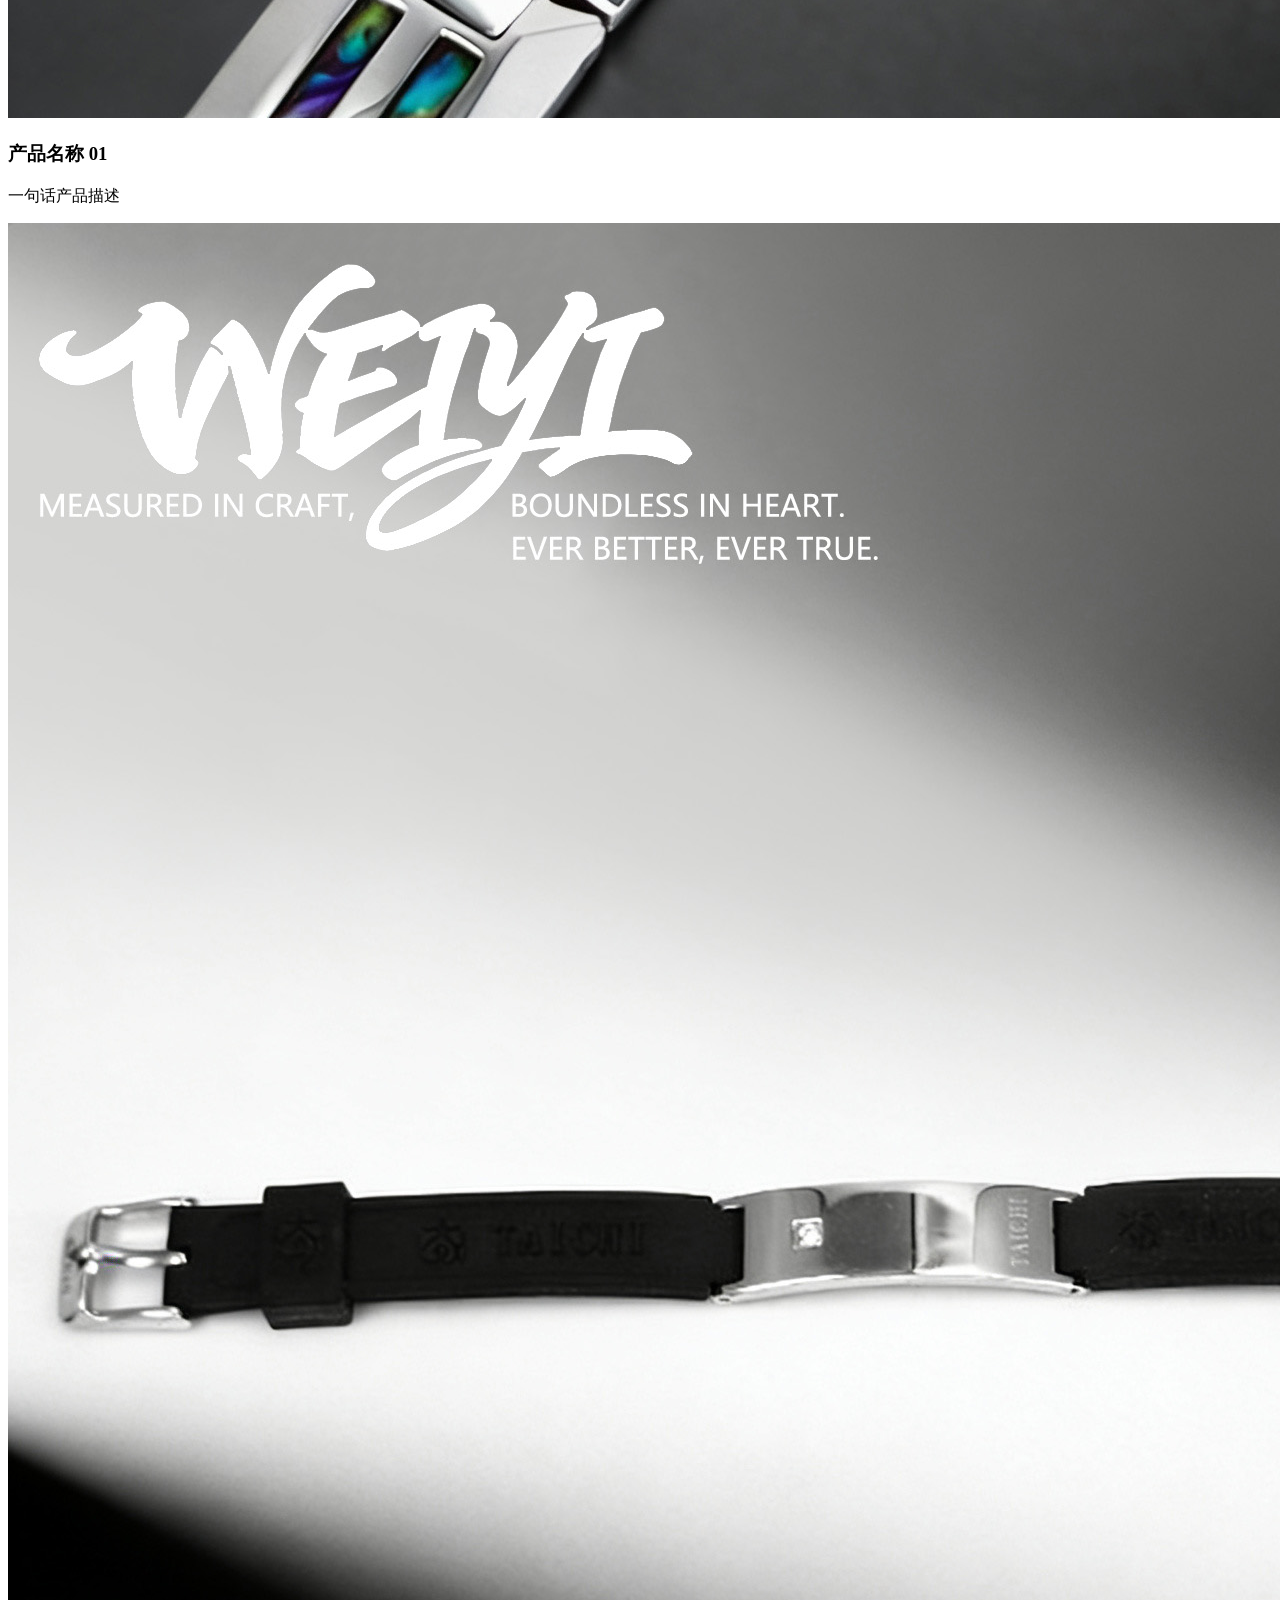
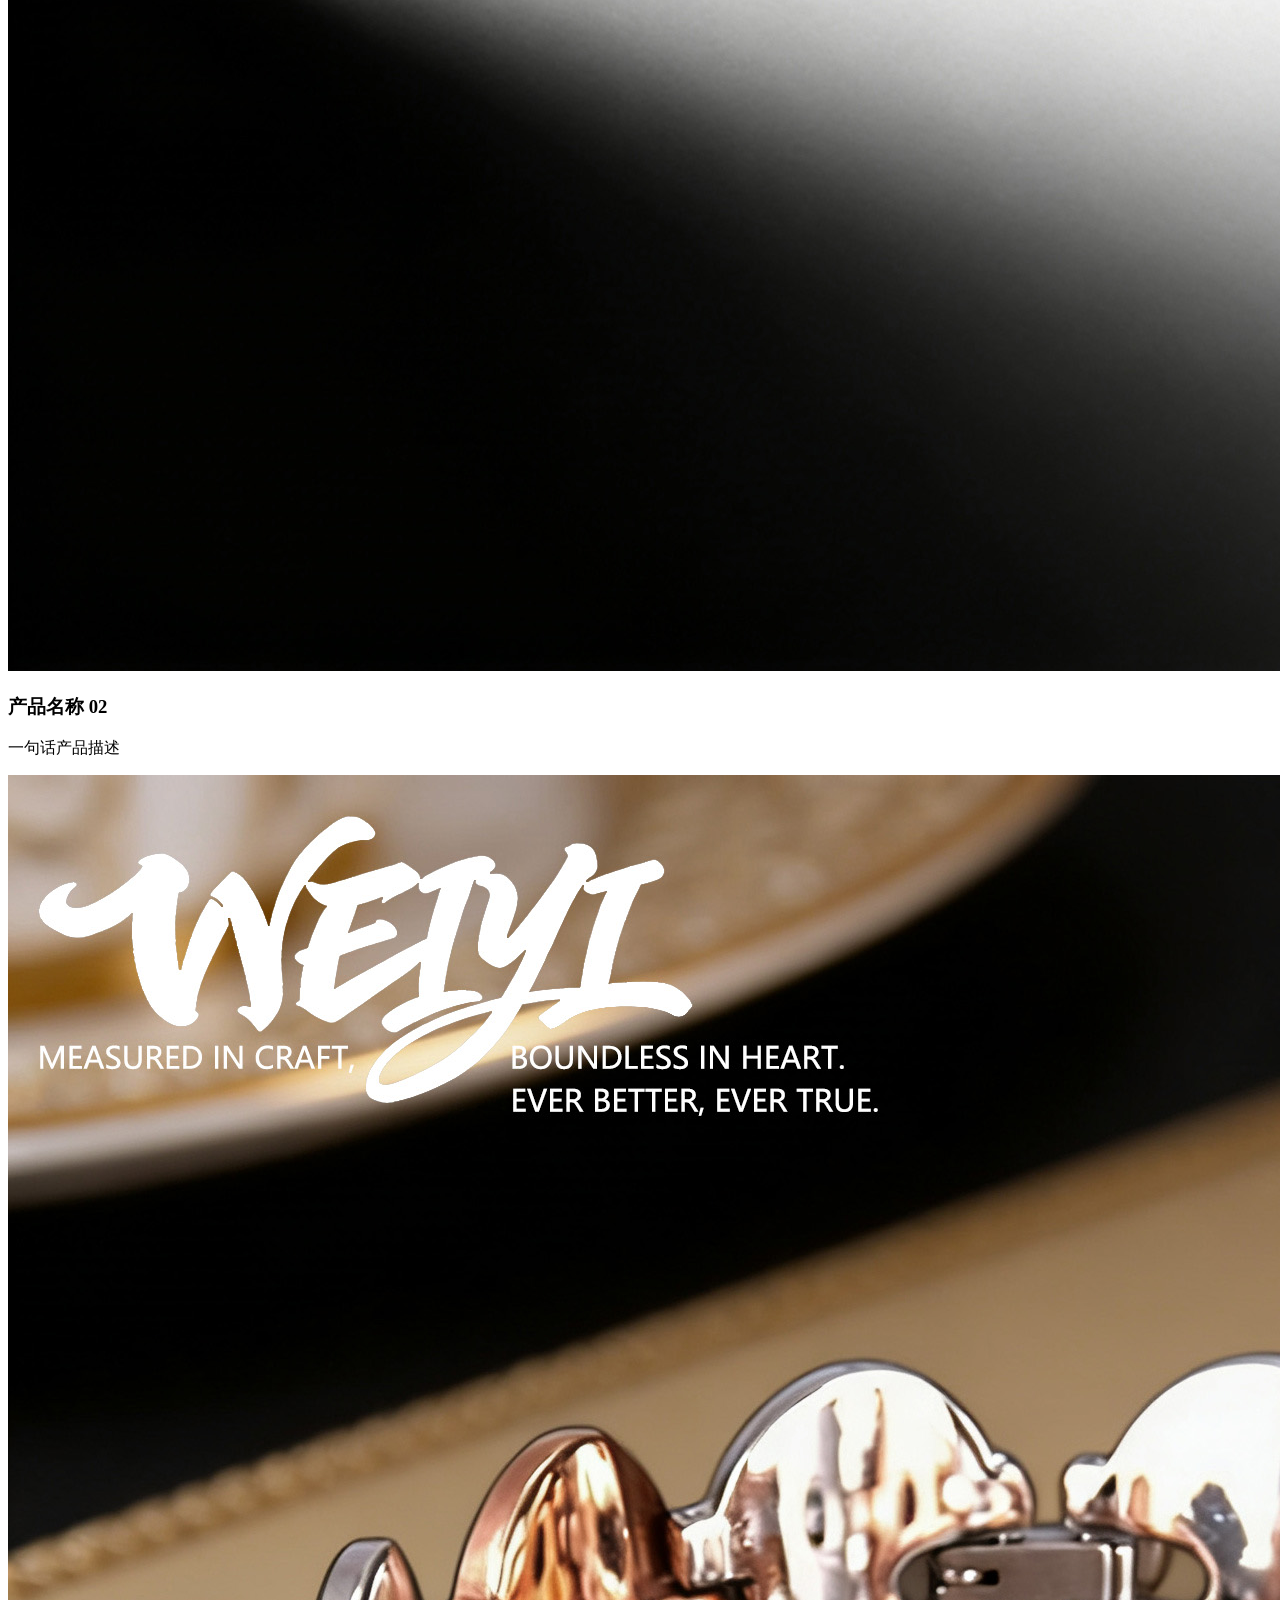
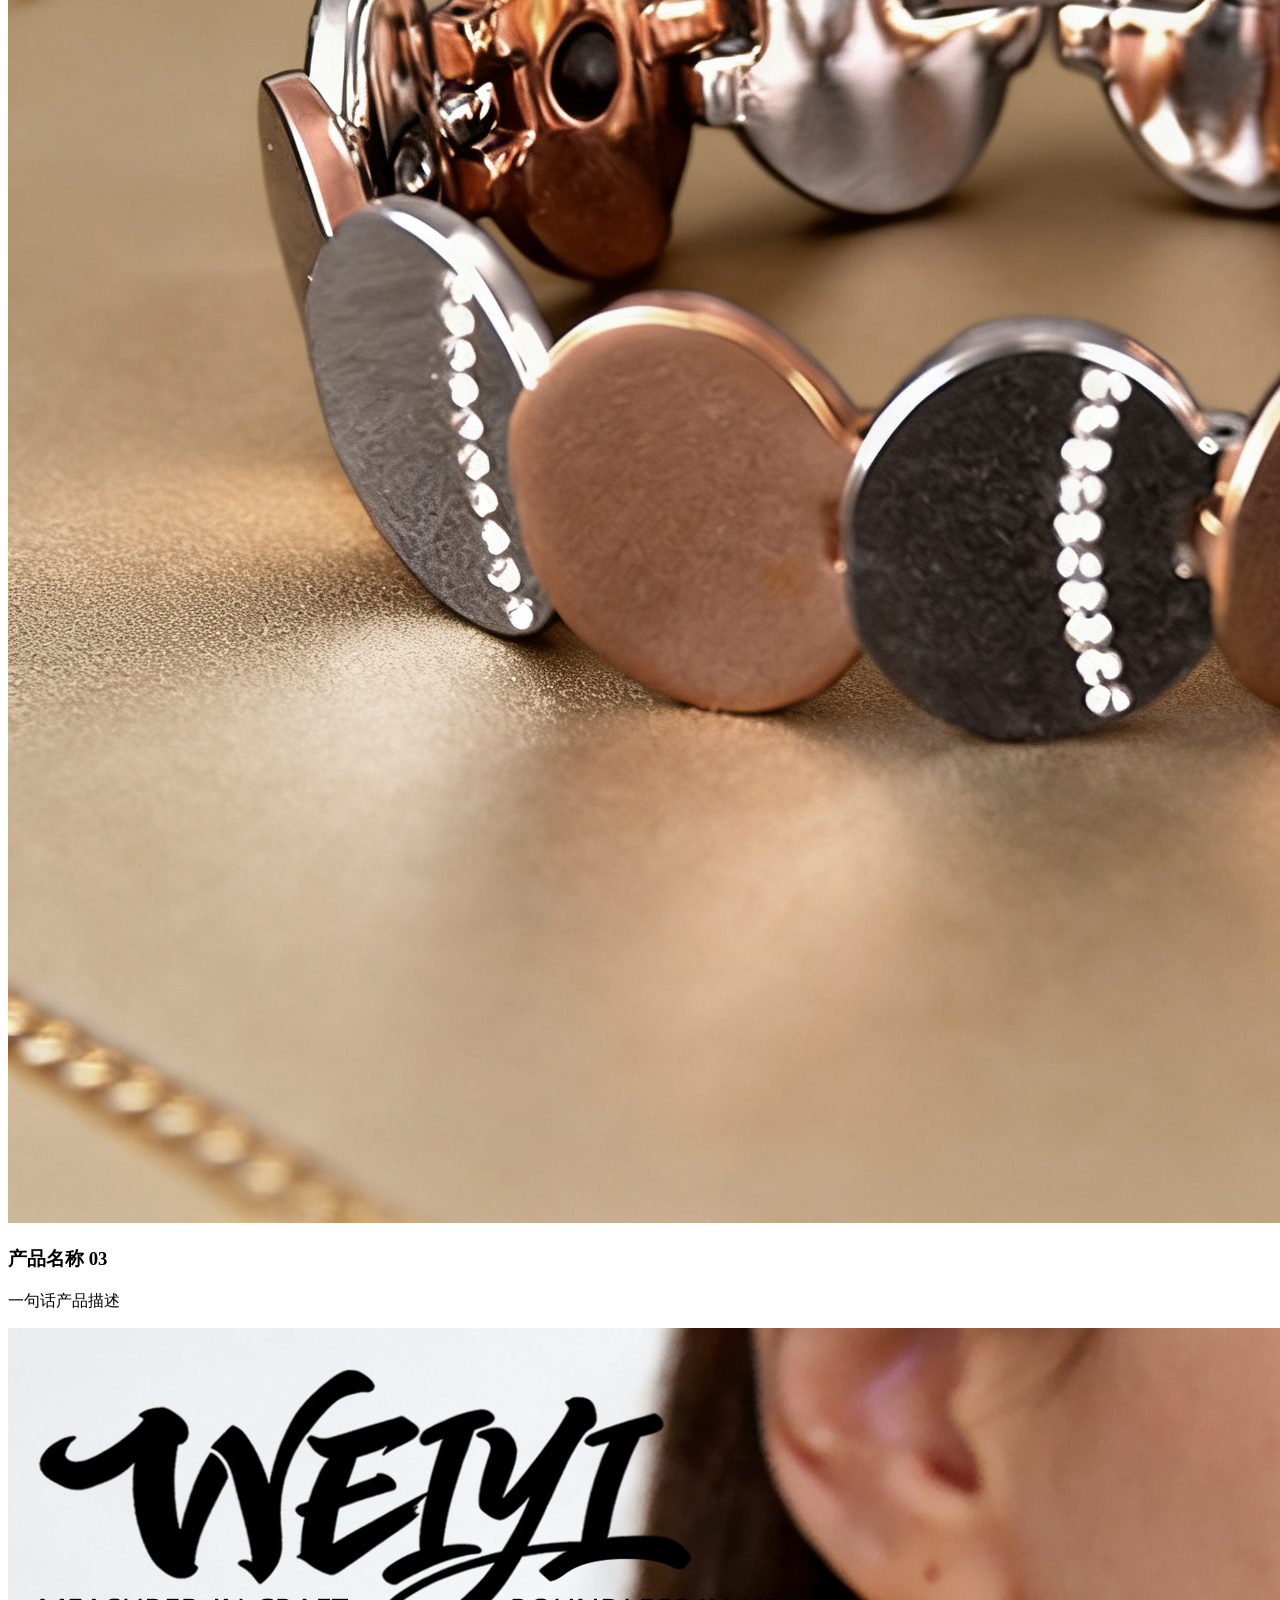
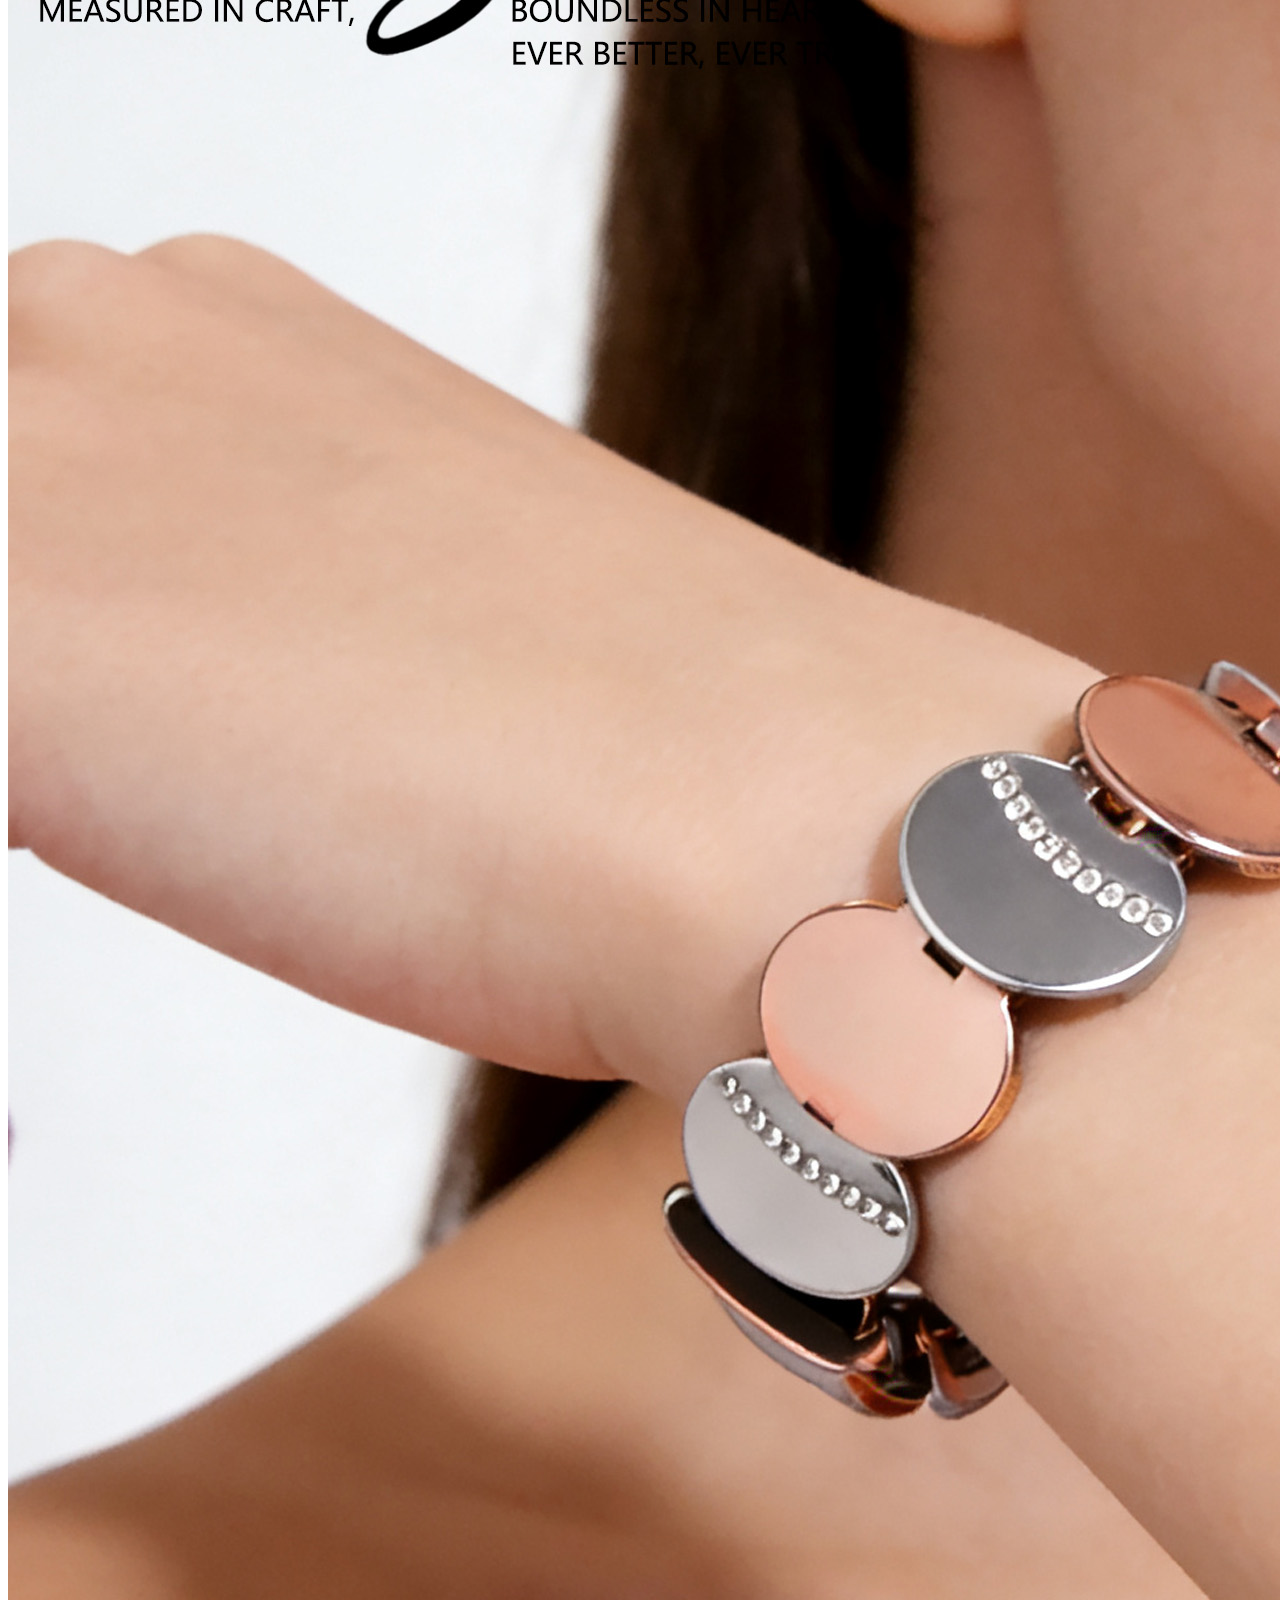
==== commit baa90652: "Add files via upload" ====
--- a/index.html
+++ b/index.html
@@ -9,12 +9,7 @@
 <body>
 
 
-  <!-- ============================================================
-    导航栏
-    修改导航链接文字：直接修改 <a> 标签内的文字
-    新增导航项：复制一个 <a> 标签并修改 href 和文字
-    当前页高亮：当前页的 <a> 标签保留 class="active"，其余页去掉
-  ============================================================ -->
+
   <header class="nav">
 
     <!-- 品牌 Logo，修改文字即可 -->
@@ -34,15 +29,7 @@
   <main>
 
 
-    <!-- ============================================================
-      全屏 Hero Banner
-      替换背景图片：
-        1. 将图片文件放入 images 文件夹
-        2. 删除 .hero-bg 内的注释，改为：
-           <img src="images/hero.jpg" alt="WEIYI 唯意" />
-      修改主标题：修改 <h1> 内的文字
-      修改副标题：修改 <p> 内的文字
-    ============================================================ -->
+
     <section class="hero">
 
       <!-- 背景图片区域 -->
@@ -60,11 +47,6 @@
     </section>
 
 
-    <!-- ============================================================
-      品牌一句话介绍
-      修改文案：直接修改 <p> 标签内的文字
-      支持 <br> 换行
-    ============================================================ -->
     <section class="brand-intro">
       <p>
         <!-- 替换为真实品牌介绍文案 -->
@@ -74,14 +56,6 @@
     </section>
 
 
-    <!-- ============================================================
-      产品轮播图
-      新增轮播图：在 carousel-track 内复制一个 carousel-item
-      替换图片：将占位文字替换为：
-        <img src="images/slide-X.jpg" alt="描述文字" />
-      修改轮播高度：在 style.css 的 .carousel-item 里修改 height
-      自动轮播间隔：在底部 <script> 里修改 setInterval 的毫秒数
-    ============================================================ -->
     <section class="carousel-section">
 
       <!-- 区块标题 -->
@@ -128,14 +102,7 @@
     </section>
 
 
-    <!-- ============================================================
-      精选产品卡片
-      新增产品卡片：复制一个完整的 pick-card 块粘贴到网格内
-      替换产品图片：将 pick-card-thumb 内的注释替换为 img 标签
-      修改产品名称：修改 <h3> 内的文字
-      修改产品描述：修改 <p> 内的文字
-      点击跳转：修改 onclick 里的页面路径
-    ============================================================ -->
+
     <section class="picks-section">
 
       <!-- 区块标题 -->
@@ -213,11 +180,7 @@
     </section>
 
 
-    <!-- ============================================================
-      小红书引导条
-      修改引导文字：修改 <p> 内的文字
-      修改跳转链接：修改 <a> 的 href 属性
-    ============================================================ -->
+
     <div class="xhs-strip">
       <p>想看更多搭配灵感与新品动态？</p>
       <a href="https://www.xiaohongshu.com/user/profile/63bbd09d00000000260107a7"
@@ -230,11 +193,7 @@
   </main>
 
 
-  <!-- ============================================================
-    页脚
-    修改版权年份：修改 © 后面的年份
-    修改联系方式：修改最后一个 <div> 内的文字
-  ============================================================ -->
+
   <footer class="footer">
     <div class="footer-logo">WEIYI 唯意</div>
     <div>© 2024 WEIYI 唯意 · 保留所有权利</div>
@@ -243,11 +202,7 @@
   </footer>
 
 
-  <!-- ============================================================
-    轮播图 JavaScript
-    自动轮播间隔：修改 setInterval 最后的数字（单位：毫秒）
-    默认 4000 = 4秒切换一次
-  ============================================================ -->
+
   <script>
     (function () {
 
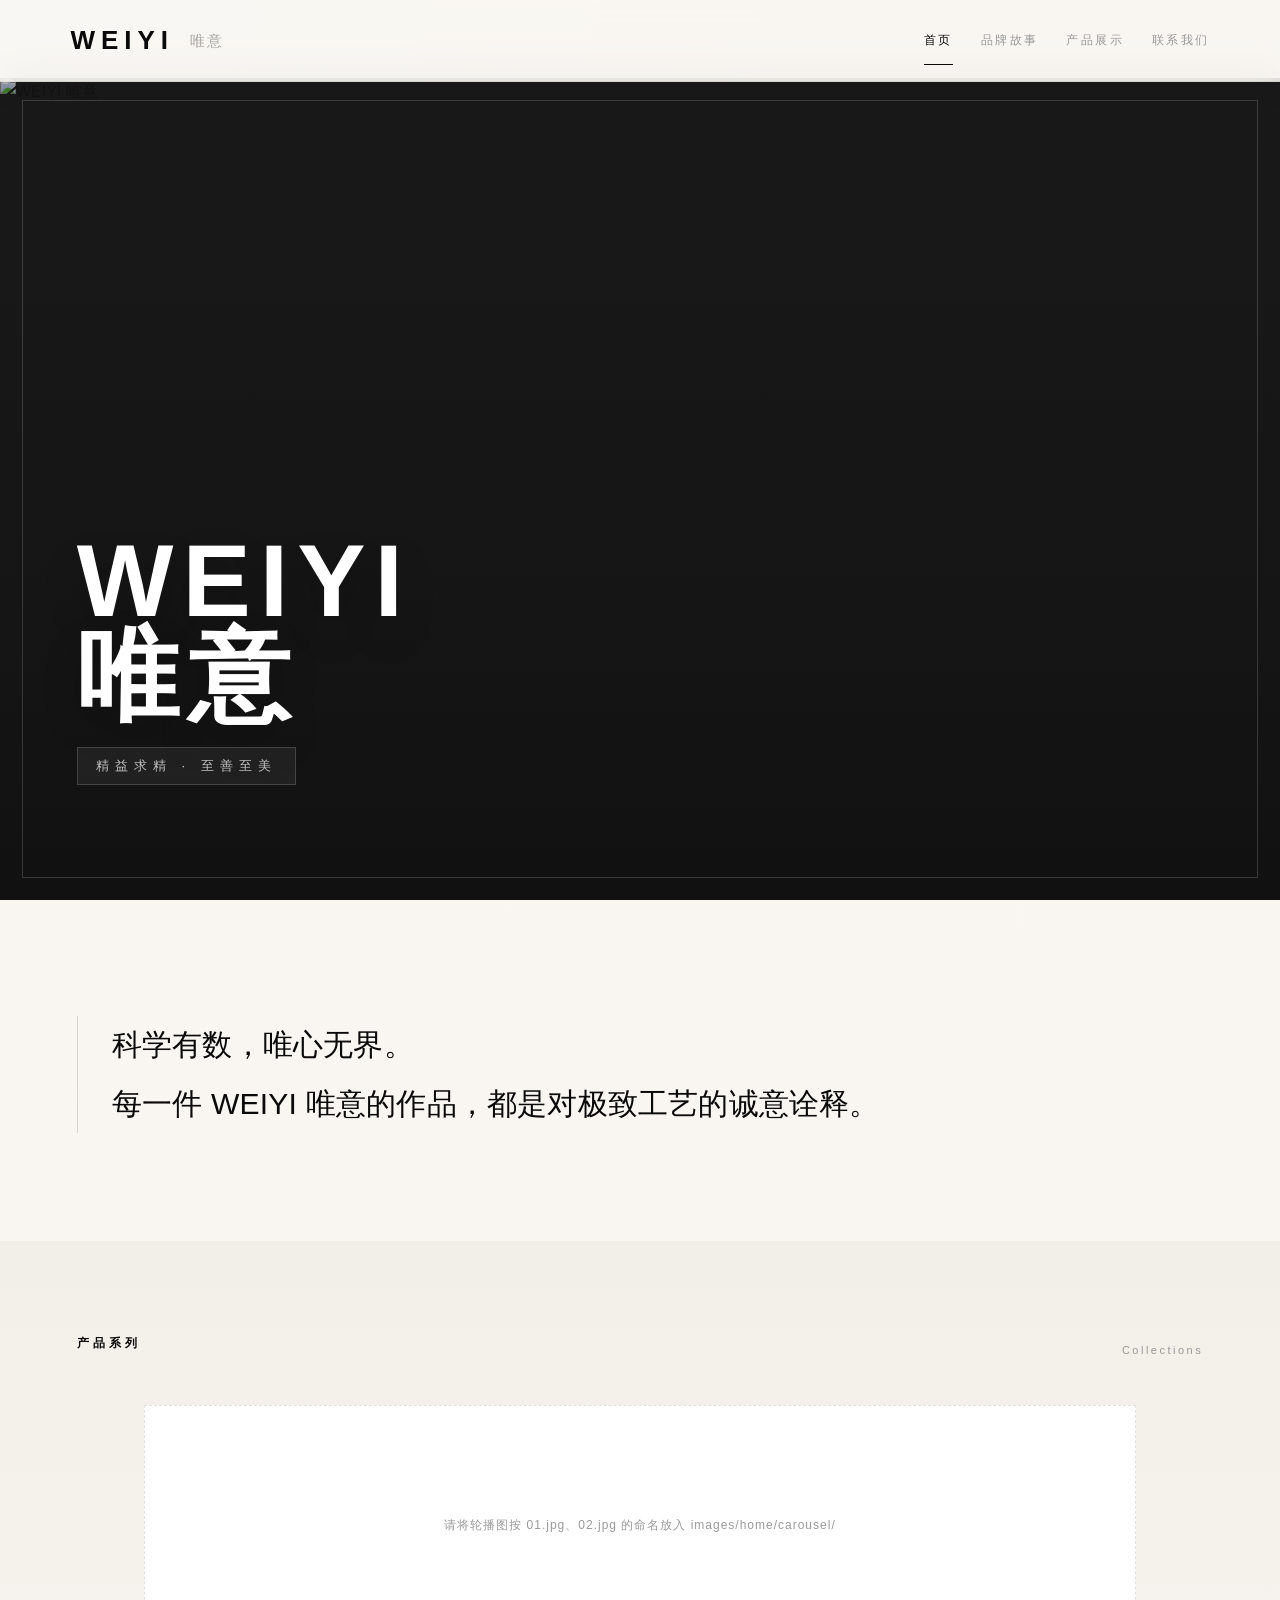
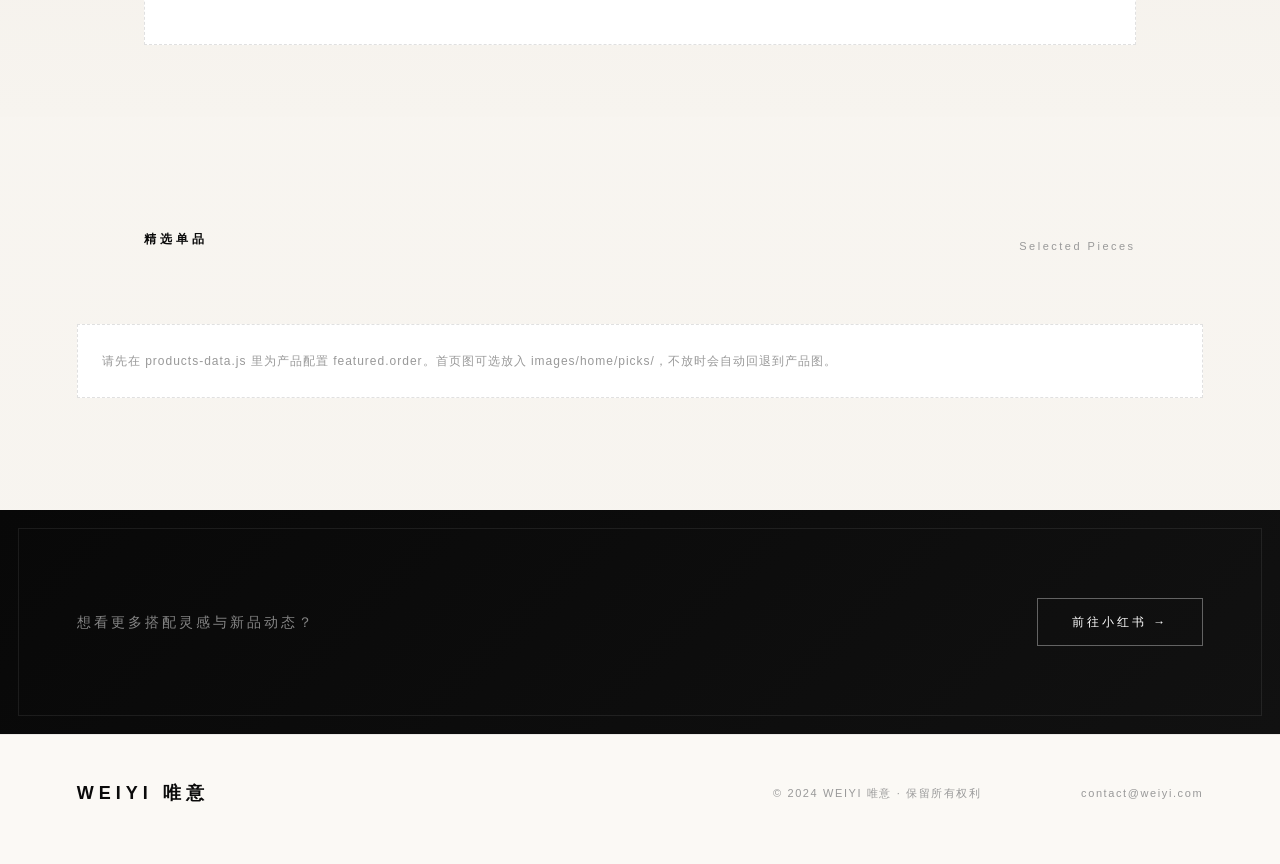
==== commit 6bea0d01: "Add files via upload" ====
--- a/index.html
+++ b/index.html
@@ -1,263 +1,280 @@
-<!DOCTYPE html>
-<html lang="zh-CN">
-<head>
-  <meta charset="UTF-8" />
-  <meta name="viewport" content="width=device-width, initial-scale=1.0" />
-  <title>WEIYI 唯意 | 官方网站</title>
-  <link rel="stylesheet" href="/weiyi/style.css" />
-</head>
-<body>
-
-
-
-  <header class="nav">
-
-    <!-- 品牌 Logo，修改文字即可 -->
-    <div class="nav-logo">WEIYI <em>唯意</em></div>
-
-    <!-- 导航链接组 -->
-    <nav class="nav-links">
-      <a href="index.html" class="active">首页</a>
-      <a href="about.html">品牌故事</a>
-      <a href="products.html">产品展示</a>
-      <a href="contact.html">联系我们</a>
-    </nav>
-
-  </header>
-
-
-  <main>
-
-
-
-    <section class="hero">
-
-      <!-- 背景图片区域 -->
-      <div class="hero-bg">
-       <img src="images/hero.jpg" alt="WEIYI 唯意" />
-      </div>
-
-      <!-- 文字内容区，靠左下角排列 -->
-      <div class="hero-content">
-        <h1>WEIYI<br>唯意</h1>
-        <!-- 副标题，修改为品牌 Slogan -->
-        <p>精益求精 · 至善至美</p>
-      </div>
-
-    </section>
-
-
-    <section class="brand-intro">
-      <p>
-        <!-- 替换为真实品牌介绍文案 -->
-        科学有数，唯心无界。<br>
-        每一件 WEIYI 唯意的作品，都是对极致工艺的诚意诠释。
-      </p>
-    </section>
-
-
-    <section class="carousel-section">
-
-      <!-- 区块标题 -->
-      <div class="section-head">
-        <h2>产品系列</h2>
-        <span>Collections</span>
-      </div>
-
-      <!-- 轮播主体 -->
-      <div class="carousel-wrap">
-        <div class="carousel-track" id="carouselTrack">
-
-          <!-- 轮播图 1，替换为真实图片 -->
-          <div class="carousel-item">
-            <!-- <img src="images/slide-17.jpg" alt="产品系列 1" /> -->
-            <img src="images/slide-17.jpg" alt="描述文字" />
-          </div>
-
-          <!-- 轮播图 2，替换为真实图片 -->
-          <div class="carousel-item">
-            <!-- <img src="images/slide-2.jpg" alt="产品系列 2" /> -->
-            <img src="images/slide-3.jpg" alt="产品系列 2" />
-          </div>
-
-          <!-- 轮播图 3，替换为真实图片 -->
-          <div class="carousel-item">
-            <!-- <img src="images/slide-3.jpg" alt="产品系列 3" /> -->
-            <img src="images/slide-4.jpg" alt="产品系列 3" />
-          </div>
-
-          <!-- 新增轮播图：复制上方一个 carousel-item 粘贴到此处 -->
-
-        </div>
-      </div>
-
-      <!-- 轮播控制：左右按钮 + 指示点 -->
-      <div class="carousel-controls">
-        <button class="carousel-btn" id="prevBtn">&#8592;</button>
-        <button class="carousel-btn" id="nextBtn">&#8594;</button>
-        <!-- 指示点由 JS 自动生成，无需手动添加 -->
-        <div class="carousel-dots" id="carouselDots"></div>
-      </div>
-
-    </section>
-
-
-
-    <section class="picks-section">
-
-      <!-- 区块标题 -->
-      <div class="section-head">
-        <h2>精选单品</h2>
-        <span>Selected Pieces</span>
-      </div>
-
-      <!-- 产品卡片网格，默认3列 -->
-      <div class="picks-grid">
-
-        <!-- 产品卡片 01 -->
-        <div class="pick-card" onclick="location.href='products.html'">
-          <div class="pick-card-thumb">
-            <!-- <img src="images/pick-01.jpg" alt="产品名称 01" /> -->
-            <img src="images/pick-01.jpg" alt="产品名称 01" />
-          </div>
-          <h3>产品名称 01</h3>
-          <p>一句话产品描述</p>
-        </div>
-
-        <!-- 产品卡片 02 -->
-        <div class="pick-card" onclick="location.href='products.html'">
-          <div class="pick-card-thumb">
-            <!-- <img src="images/pick-02.jpg" alt="产品名称 02" /> -->
-            <img src="images/pick-02.jpg" alt="产品名称 02" />
-          </div>
-          <h3>产品名称 02</h3>
-          <p>一句话产品描述</p>
-        </div>
-
-        <!-- 产品卡片 03 -->
-        <div class="pick-card" onclick="location.href='products.html'">
-          <div class="pick-card-thumb">
-            <!-- <img src="images/pick-03.jpg" alt="产品名称 03" /> -->
-            <img src="images/pick-03.jpg" alt="产品名称 03" /> 
-          </div>
-          <h3>产品名称 03</h3>
-          <p>一句话产品描述</p>
-        </div>
-
-        <!-- 产品卡片 04 -->
-        <div class="pick-card" onclick="location.href='products.html'">
-          <div class="pick-card-thumb">
-            <!-- <img src="images/pick-04.jpg" alt="产品名称 04" /> -->
-            <img src="images/pick-04.jpg" alt="产品名称 04" />
-          </div>
-          <h3>产品名称 04</h3>
-          <p>一句话产品描述</p>
-        </div>
-
-        <!-- 产品卡片 05 -->
-        <div class="pick-card" onclick="location.href='products.html'">
-          <div class="pick-card-thumb">
-            <!-- <img src="images/pick-05.jpg" alt="产品名称 05" /> -->
-            <img src="images/pick-05.jpg" alt="产品名称 05" />
-          </div>
-          <h3>产品名称 05</h3>
-          <p>一句话产品描述</p>
-        </div>
-
-        <!-- 产品卡片 06 -->
-        <div class="pick-card" onclick="location.href='products.html'">
-          <div class="pick-card-thumb">
-            <!-- <img src="images/pick-06.jpg" alt="产品名称 06" /> -->
-            <img src="images/pick-06.jpg" alt="产品名称 06" />
-          </div>
-          <h3>产品名称 06</h3>
-          <p>一句话产品描述</p>
-        </div>
-
-        <!-- 新增产品卡片：复制上方一个完整 pick-card 块粘贴到此处 -->
-
-      </div>
-    </section>
-
-
-
-    <div class="xhs-strip">
-      <p>想看更多搭配灵感与新品动态？</p>
-      <a href="https://www.xiaohongshu.com/user/profile/63bbd09d00000000260107a7"
-         target="_blank">
-        前往小红书 →
-      </a>
-    </div>
-
-
-  </main>
-
-
-
-  <footer class="footer">
-    <div class="footer-logo">WEIYI 唯意</div>
-    <div>© 2024 WEIYI 唯意 · 保留所有权利</div>
-    <!-- 替换为真实联系方式，如微信号或邮箱 -->
-    <div>contact@weiyi.com</div>
-  </footer>
-
-
-
-  <script>
-    (function () {
-
-      /* 获取轮播相关 DOM 元素 */
-      var track = document.getElementById('carouselTrack');
-      var dotsWrap = document.getElementById('carouselDots');
-      var total = track.children.length; /* 自动获取轮播图总数 */
-      var current = 0;                   /* 当前显示的图片索引，从 0 开始 */
-
-      /* 根据轮播图数量，自动生成对应数量的指示点按钮 */
-      for (var i = 0; i < total; i++) {
-        var dot = document.createElement('button');
-        if (i === 0) dot.classList.add('active'); /* 第一个指示点默认激活 */
-        /* 使用立即执行函数保存每个按钮对应的索引值 */
-        (function (idx) {
-          dot.addEventListener('click', function () {
-            goTo(idx); /* 点击指示点跳转到对应图片 */
-          });
-        })(i);
-        dotsWrap.appendChild(dot);
-      }
-
-      /* 更新指示点高亮状态 */
-      function updateDots() {
-        var dots = dotsWrap.querySelectorAll('button');
-        dots.forEach(function (b, i) {
-          b.classList.toggle('active', i === current);
-        });
-      }
-
-      /* 跳转到指定索引的图片 */
-      function goTo(index) {
-        /* 处理边界：超出范围时循环回到首尾 */
-        current = (index + total) % total;
-        /* 通过 translateX 移动轮播轨道实现切换 */
-        track.style.transform = 'translateX(-' + (current * 100) + '%)';
-        updateDots();
-      }
-
-      /* 绑定左右切换按钮事件 */
-      document.getElementById('prevBtn').addEventListener('click', function () {
-        goTo(current - 1); /* 上一张 */
-      });
-      document.getElementById('nextBtn').addEventListener('click', function () {
-        goTo(current + 1); /* 下一张 */
-      });
-
-      /* 自动轮播：每 4000 毫秒（4秒）自动切换到下一张 */
-      setInterval(function () {
-        goTo(current + 1);
-      }, 4000); /* 修改这里的数字可调整自动轮播间隔 */
-
-    })(); /* 立即执行函数，避免变量污染全局作用域 */
-  </script>
-
-
-</body>
-</html>
+<!DOCTYPE html>
+<html lang="zh-CN">
+<head>
+  <meta charset="UTF-8" />
+  <meta name="viewport" content="width=device-width, initial-scale=1.0" />
+  <title>WEIYI 唯意 | 官方网站</title>
+  <link rel="icon" href="favicon.svg" type="image/svg+xml" />
+  <link rel="stylesheet" href="style.css" />
+</head>
+<body>
+  <header class="nav" id="siteHeader"></header>
+
+  <main>
+    <section class="hero">
+      <div class="hero-bg">
+        <img id="heroImage" src="" alt="" />
+      </div>
+      <div class="hero-content">
+        <h1 id="heroTitle"></h1>
+        <p id="heroSlogan"></p>
+      </div>
+    </section>
+
+    <section class="brand-intro">
+      <p id="brandIntroText"></p>
+    </section>
+
+    <section class="carousel-section">
+      <div class="section-head">
+        <h2 id="carouselHeading"></h2>
+        <span id="carouselSubheading"></span>
+      </div>
+
+      <div class="carousel-wrap">
+        <div class="carousel-track" id="carouselTrack"></div>
+        <div class="empty-state empty-state-inline" id="carouselEmpty" hidden></div>
+      </div>
+
+      <div class="carousel-controls" id="carouselControls">
+        <button class="carousel-btn" id="prevBtn" type="button">&#8592;</button>
+        <button class="carousel-btn" id="nextBtn" type="button">&#8594;</button>
+        <div class="carousel-dots" id="carouselDots"></div>
+      </div>
+    </section>
+
+    <section class="picks-section">
+      <div class="section-head">
+        <h2 id="picksHeading"></h2>
+        <span id="picksSubheading"></span>
+      </div>
+
+      <div class="picks-grid" id="picksGrid"></div>
+      <div class="empty-state picks-empty" id="picksEmpty" hidden></div>
+    </section>
+
+    <div class="xhs-strip" id="homeXhsStrip"></div>
+  </main>
+
+  <footer class="footer" id="siteFooter"></footer>
+
+  <script src="site-content.js"></script>
+  <script src="site.js"></script>
+  <script src="products-data.js"></script>
+  <script>
+    (function () {
+      var site = window.weiyiSite;
+      var pageContent = site.getPageContent('home');
+      var heroConfig = pageContent.hero || {};
+      var carouselConfig = pageContent.carousel || {};
+      var picksConfig = pageContent.picks || {};
+      var featuredProducts = site.getFeaturedProducts();
+      var carouselTrack = document.getElementById('carouselTrack');
+      var carouselEmpty = document.getElementById('carouselEmpty');
+      var carouselControls = document.getElementById('carouselControls');
+      var dotsWrap = document.getElementById('carouselDots');
+      var prevBtn = document.getElementById('prevBtn');
+      var nextBtn = document.getElementById('nextBtn');
+      var picksGrid = document.getElementById('picksGrid');
+      var picksEmpty = document.getElementById('picksEmpty');
+      var current = 0;
+      var total = 0;
+      var autoPlay = null;
+
+      site.renderHeader('home');
+      site.renderFooter();
+      site.renderXhsStrip('homeXhsStrip', pageContent.xhs);
+      site.setDocumentTitle(pageContent.title);
+      site.setLines('heroTitle', heroConfig.headingLines || []);
+      site.setText('heroSlogan', heroConfig.slogan || '');
+      site.setParagraphWithBreaks('brandIntroText', pageContent.intro || []);
+      site.setText('carouselHeading', carouselConfig.heading || '');
+      site.setText('carouselSubheading', carouselConfig.subheading || '');
+      site.setText('carouselEmpty', carouselConfig.emptyMessage || '');
+      site.setText('picksHeading', picksConfig.heading || '');
+      site.setText('picksSubheading', picksConfig.subheading || '');
+      site.setText('picksEmpty', picksConfig.emptyMessage || '');
+
+      var heroImage = document.getElementById('heroImage');
+      if (heroImage) {
+        heroImage.src = heroConfig.image || '';
+        heroImage.alt = heroConfig.imageAlt || '';
+        heroImage.loading = 'eager';
+        heroImage.decoding = 'async';
+      }
+
+      prevBtn.setAttribute('aria-label', '上一张轮播图');
+      nextBtn.setAttribute('aria-label', '下一张轮播图');
+
+      function toggleEmptyState(element, isVisible, displayMode) {
+        element.hidden = !isVisible;
+        element.style.display = isVisible ? displayMode : 'none';
+      }
+
+      function updateDots() {
+        var dots = dotsWrap.querySelectorAll('button');
+        dots.forEach(function (button, index) {
+          button.classList.toggle('active', index === current);
+        });
+      }
+
+      function goTo(index) {
+        current = (index + total) % total;
+        carouselTrack.style.transform = 'translateX(-' + (current * 100) + '%)';
+        updateDots();
+      }
+
+      function buildCarousel(images) {
+        if (!images.length) {
+          toggleEmptyState(carouselEmpty, true, 'flex');
+          carouselControls.hidden = true;
+          return;
+        }
+
+        toggleEmptyState(carouselEmpty, false, 'flex');
+
+        images.forEach(function (image) {
+          var item = document.createElement('div');
+          item.className = 'carousel-item';
+
+          var img = document.createElement('img');
+          img.src = image.src;
+          img.alt = (carouselConfig.imageAltPrefix || '首页轮播 ') + image.label;
+          img.loading = image.index === 1 ? 'eager' : 'lazy';
+          img.decoding = 'async';
+
+          item.appendChild(img);
+          carouselTrack.appendChild(item);
+        });
+
+        total = images.length;
+
+        images.forEach(function (_, index) {
+          var dot = document.createElement('button');
+          dot.type = 'button';
+          dot.className = index === 0 ? 'active' : '';
+          dot.setAttribute('aria-label', '切换到第 ' + (index + 1) + ' 张轮播图');
+          dot.addEventListener('click', function () {
+            goTo(index);
+          });
+          dotsWrap.appendChild(dot);
+        });
+
+        prevBtn.addEventListener('click', function () {
+          goTo(current - 1);
+        });
+
+        nextBtn.addEventListener('click', function () {
+          goTo(current + 1);
+        });
+
+        carouselControls.hidden = total <= 1;
+
+        if (total > 1) {
+          autoPlay = window.setInterval(function () {
+            goTo(current + 1);
+          }, 4000);
+        }
+      }
+
+      function loadFeaturedPickImages() {
+        return Promise.all(featuredProducts.map(function (entry) {
+          var category = entry.category || {};
+          var product = entry.product || {};
+          var featured = entry.product.featured || {};
+          var imageFile = featured.image || window.weiyiAssets.buildImageFileName(featured.order);
+          var homeImagePath = window.weiyiAssets.buildAssetPath('images/home/picks', imageFile);
+          var productImagePath = window.weiyiAssets.buildAssetPath(
+            'images/products/' + category.folder,
+            product.image
+          );
+
+          return window.weiyiAssets.probeImage(homeImagePath).then(function (resolvedHomeSrc) {
+            if (resolvedHomeSrc) {
+              return resolvedHomeSrc;
+            }
+
+            return window.weiyiAssets.probeImage(productImagePath);
+          }).then(function (resolvedSrc) {
+            if (!resolvedSrc) {
+              return null;
+            }
+
+            return {
+              category: category,
+              product: product,
+              featured: featured,
+              imageFile: imageFile,
+              imageSrc: resolvedSrc
+            };
+          });
+        })).then(function (items) {
+          return items.filter(Boolean);
+        });
+      }
+
+      function buildPicks(items) {
+        if (!items.length) {
+          toggleEmptyState(picksEmpty, true, 'block');
+          return;
+        }
+
+        toggleEmptyState(picksEmpty, false, 'block');
+
+        items.forEach(function (item) {
+          var product = item.product;
+          var featured = item.featured || {};
+          var targetHref = featured.href || site.getProductLink(product) || picksConfig.defaultHref || 'products.html';
+          var card = document.createElement('div');
+          card.className = 'pick-card';
+
+          function activateCard() {
+            window.location.href = targetHref;
+          }
+
+          card.addEventListener('click', activateCard);
+          site.makePressableCard(card, activateCard);
+
+          var thumb = document.createElement('div');
+          thumb.className = 'pick-card-thumb';
+
+          var img = document.createElement('img');
+          img.src = item.imageSrc;
+          img.alt = featured.alt || product.alt || product.title || '';
+          img.loading = 'lazy';
+          img.decoding = 'async';
+          thumb.appendChild(img);
+
+          var title = document.createElement('h3');
+          title.textContent = featured.title || product.title || '';
+
+          var description = document.createElement('p');
+          description.textContent = featured.description || product.description || picksConfig.defaultDescription || '';
+
+          card.appendChild(thumb);
+          card.appendChild(title);
+          card.appendChild(description);
+          picksGrid.appendChild(card);
+        });
+      }
+
+      toggleEmptyState(carouselEmpty, false, 'flex');
+      toggleEmptyState(picksEmpty, false, 'block');
+
+      Promise.all([
+        window.weiyiAssets.loadSequentialImages('images/home/carousel', 20),
+        loadFeaturedPickImages()
+      ]).then(function (results) {
+        buildCarousel(results[0]);
+        buildPicks(results[1]);
+      });
+
+      window.addEventListener('beforeunload', function () {
+        if (autoPlay) {
+          window.clearInterval(autoPlay);
+        }
+      });
+    })();
+  </script>
+</body>
+</html>
--- a/style.css
+++ b/style.css
@@ -0,0 +1,2308 @@
+
+
+
+
+:root {
+  --black: #0a0a0a;         
+  --white: #ffffff;          
+  --gray-light: #f4f4f4;     
+  --gray-mid: #999999;      
+  --gray-border: #e0e0e0;
+  --nav-height: 78px;        
+  --font: 'Helvetica Neue', Helvetica, 'PingFang SC', sans-serif; 
+  --font-display: 'Iowan Old Style', 'Palatino Linotype', 'Book Antiqua', Georgia, serif;
+  --ease: all 0.4s ease;   
+}
+
+
+*, *::before, *::after {
+  margin: 0;
+  padding: 0;
+  box-sizing: border-box; 
+}
+
+[hidden] {
+  display: none !important;
+}
+
+html {
+  scroll-behavior: smooth; 
+}
+
+body {
+  font-family: var(--font);
+  color: var(--black);
+  background: var(--white);
+  line-height: 1.8;
+  -webkit-font-smoothing: antialiased; 
+}
+
+a {
+  text-decoration: none;
+  color: inherit;        
+}
+
+img {
+  display: block;    
+  max-width: 100%; 
+}
+
+button {
+  font-family: var(--font);
+  cursor: pointer;
+}
+
+:focus-visible {
+  outline: 2px solid var(--black);
+  outline-offset: 3px;
+}
+
+
+
+.nav {
+  position: fixed;       
+  top: 0;
+  left: 0;
+  width: 100%;
+  height: var(--nav-height);
+  background: rgba(255, 255, 255, 0.96); 
+  backdrop-filter: blur(8px);       
+  border-bottom: 1px solid var(--gray-border);
+  display: flex;
+  align-items: center;
+  justify-content: space-between; 
+  padding: 0 6%;              
+  z-index: 1000;              
+}
+
+
+.nav-logo {
+  font-size: 24px;
+  font-weight: 700;
+  letter-spacing: 5px;   
+  color: var(--black);
+  text-transform: uppercase;
+}
+
+
+.nav-logo em {
+  font-style: normal;
+  font-weight: 300;
+  font-size: 15px;
+  color: var(--gray-mid);
+  letter-spacing: 2px;
+  margin-left: 10px;
+}
+
+
+.nav-links a {
+  font-size: 15px;
+  letter-spacing: 2px;
+  color: var(--gray-mid);
+  text-transform: uppercase;
+  margin-left: 40px;     
+  transition: var(--ease);
+}
+
+
+.nav-links a:hover,
+.nav-links a.active {
+  color: var(--black);
+}
+
+
+main {
+  padding-top: var(--nav-height);
+}
+
+
+
+.hero {
+  position: relative;
+  width: 100%;
+  height: calc(100vh - var(--nav-height));
+  background: #1a1a1a;  
+  display: flex;
+  align-items: flex-end; 
+  overflow: hidden;
+}
+
+
+.hero-bg {
+  position: absolute;
+  inset: 0;       
+  overflow: hidden;
+}
+
+
+.hero-bg img {
+  width: 100%;
+  height: 100%;
+  object-fit: cover;
+  opacity: 0.7;     
+}
+
+
+.hero-content {
+  position: relative;
+  z-index: 2;        
+  padding: 0 6% 8%;    
+  color: var(--white);
+}
+
+
+.hero-content h1 {
+  font-size: clamp(40px, 7vw, 96px); 
+  font-weight: 600;
+  letter-spacing: 12px; 
+  text-transform: uppercase;
+  line-height: 1.05;
+  margin-bottom: 24px;
+  color: var(--white);
+}
+
+
+.hero-content p {
+  font-size: 13px;
+  font-weight: 300;
+  letter-spacing: 6px;
+  color: rgba(255, 255, 255, 0.55);
+}
+
+
+
+.brand-intro {
+  padding: 100px 6%; 
+}
+
+.brand-intro p {
+  font-size: 20px;
+  font-weight: 300;   
+  line-height: 2.2;
+  letter-spacing: 1px;
+  color: var(--black);
+  max-width: 860px;   
+}
+
+
+.section-head {
+  padding: 0 6%;
+  margin-bottom: 56px;
+}
+
+
+.section-head h2 {
+  font-size: 13px;
+  font-weight: 600;
+  letter-spacing: 5px;
+  text-transform: uppercase;
+  color: var(--black);
+  margin-bottom: 6px;
+}
+
+
+.section-head span {
+  font-size: 12px;
+  letter-spacing: 3px;
+  color: var(--gray-mid);
+}
+
+
+
+.carousel-section {
+  background: var(--gray-light);
+  padding: 80px 0 60px;
+}
+
+
+.carousel-wrap {
+  position: relative;
+  overflow: hidden;
+}
+
+
+.empty-state {
+  border: 1px dashed var(--gray-border);
+  background: var(--white);
+  color: var(--gray-mid);
+  font-size: 12px;
+  letter-spacing: 1px;
+  line-height: 2;
+  padding: 24px;
+}
+
+
+.empty-state-inline {
+  margin: 0 6%;
+  min-height: 240px;
+  display: flex;
+  align-items: center;
+  justify-content: center;
+  text-align: center;
+}
+
+
+.carousel-track {
+  display: flex;
+  transition: transform 0.6s cubic-bezier(0.77, 0, 0.18, 1); 
+  will-change: transform;
+}
+
+
+.carousel-item {
+  min-width: 100%;     
+  height: 560px;       
+  background: #222;    
+  display: flex;
+  align-items: center;
+  justify-content: center;
+  color: var(--gray-mid);
+  font-size: 13px;
+  letter-spacing: 3px;
+  flex-shrink: 0;    
+  overflow: hidden;
+}
+
+
+.carousel-item img {
+  width: 100%;
+  height: 100%;
+  object-fit: cover;
+}
+
+
+.carousel-controls {
+  display: flex;
+  align-items: center;
+  gap: 12px;
+  padding: 28px 6% 0;
+}
+
+
+.carousel-btn {
+  width: 48px;
+  height: 48px;
+  border: 1px solid var(--gray-border);
+  background: transparent;
+  color: var(--black);
+  font-size: 18px;
+  display: flex;
+  align-items: center;
+  justify-content: center;
+  transition: var(--ease);
+  flex-shrink: 0;
+}
+
+
+.carousel-btn:hover {
+  background: var(--black);
+  color: var(--white);
+  border-color: var(--black);
+}
+
+.carousel-btn:focus-visible {
+  background: var(--black);
+  color: var(--white);
+  border-color: var(--black);
+}
+
+
+.carousel-dots {
+  display: flex;
+  gap: 8px;
+  margin-left: auto; 
+}
+
+
+.carousel-dots button {
+  width: 32px;
+  height: 2px;    
+  background: var(--gray-border);
+  border: none;
+  padding: 0;
+  transition: var(--ease);
+  cursor: pointer;
+}
+
+
+.carousel-dots button.active {
+  background: var(--black);
+}
+
+.carousel-dots button:focus-visible {
+  background: var(--black);
+}
+
+
+
+.picks-section {
+  padding: 100px 6%;
+}
+
+
+.picks-grid {
+  display: grid;
+  grid-template-columns: repeat(3, 1fr); 
+  gap: 48px 32px;
+}
+
+.pick-card {
+  cursor: pointer;
+}
+
+
+.pick-card-thumb {
+  width: 100%;
+  aspect-ratio: 4 / 5;  
+  background: var(--gray-light);
+  overflow: hidden;
+  margin-bottom: 20px;
+  display: flex;
+  align-items: center;
+  justify-content: center;
+  color: var(--gray-mid);
+  font-size: 12px;
+  letter-spacing: 2px;
+}
+
+
+.pick-card-thumb img {
+  width: 100%;
+  height: 100%;
+  object-fit: cover;
+  transition: transform 0.8s cubic-bezier(0.2, 0.8, 0.2, 1);
+}
+
+
+.pick-card:hover .pick-card-thumb img {
+  transform: scale(1.06);
+}
+
+.pick-card:focus-visible .pick-card-thumb img {
+  transform: scale(1.06);
+}
+
+
+.pick-card h3 {
+  font-size: 14px;
+  font-weight: 500;
+  letter-spacing: 1px;
+  margin-bottom: 6px;
+  color: var(--black);
+}
+
+
+.pick-card p {
+  font-size: 12px;
+  color: var(--gray-mid);
+  letter-spacing: 1px;
+}
+
+
+.picks-empty,
+.products-empty {
+  margin-top: 24px;
+}
+
+
+
+.xhs-strip {
+  background: var(--black);
+  padding: 80px 6%;
+  display: flex;
+  align-items: center;
+  justify-content: space-between;
+  gap: 40px;
+}
+
+/* 引导文字 */
+.xhs-strip p {
+  font-size: 14px;
+  font-weight: 300;
+  letter-spacing: 3px;
+  color: rgba(255, 255, 255, 0.5);
+}
+
+/* 跳转按钮 */
+.xhs-strip a {
+  display: inline-block;
+  padding: 14px 40px;
+  border: 1px solid rgba(255, 255, 255, 0.35);
+  color: var(--white);
+  font-size: 12px;
+  letter-spacing: 3px;
+  text-transform: uppercase;
+  white-space: nowrap;
+  transition: var(--ease);
+}
+
+/* 按钮悬停：反色 */
+.xhs-strip a:hover {
+  background: var(--white);
+  color: var(--black);
+}
+
+
+
+.footer {
+  border-top: 1px solid var(--gray-border);
+  padding: 48px 6%;
+  display: flex;
+  align-items: center;
+  justify-content: space-between;
+  font-size: 12px;
+  color: var(--gray-mid);
+  letter-spacing: 1px;
+}
+
+
+.footer-logo {
+  font-size: 15px;
+  font-weight: 700;
+  letter-spacing: 4px;
+  color: var(--black);
+}
+
+
+
+.page-banner {
+  height: 300px;
+  background: var(--black);
+  display: flex;
+  position: relative;
+  overflow: hidden;
+  align-items: flex-end;       /* 标题靠底部排列 */
+  padding: 0 6% 56px;
+}
+
+
+.page-banner h2 {
+  font-size: clamp(28px, 4vw, 52px); /* 响应式字号 */
+  font-weight: 600;
+  letter-spacing: 8px;
+  color: var(--white);
+  text-transform: uppercase;
+}
+
+
+.page-banner-about {
+  min-height: 460px;
+  height: auto;
+  padding: 96px 6% 72px;
+  background:
+    radial-gradient(circle at 12% 18%, rgba(255, 255, 255, 0.1), transparent 30%),
+    radial-gradient(circle at 78% 22%, rgba(255, 255, 255, 0.08), transparent 24%),
+    linear-gradient(135deg, #090909 0%, #111111 55%, #050505 100%);
+}
+
+.page-banner-about::before,
+.page-banner-about::after {
+  content: '';
+  position: absolute;
+  pointer-events: none;
+}
+
+.page-banner-about::before {
+  inset: 24px;
+  border: 1px solid rgba(255, 255, 255, 0.08);
+}
+
+.page-banner-about::after {
+  width: min(44vw, 420px);
+  height: min(44vw, 420px);
+  right: -10%;
+  top: 16%;
+  border-radius: 50%;
+  border: 1px solid rgba(255, 255, 255, 0.08);
+}
+
+.page-banner-inner {
+  position: relative;
+  z-index: 1;
+  width: 100%;
+  max-width: 860px;
+}
+
+.page-banner-kicker {
+  font-size: 11px;
+  font-weight: 500;
+  letter-spacing: 4px;
+  text-transform: uppercase;
+  color: rgba(255, 255, 255, 0.48);
+  margin-bottom: 18px;
+}
+
+.page-banner-about h2 {
+  font-family: var(--font-display);
+  font-size: clamp(44px, 8vw, 92px);
+  font-weight: 500;
+  letter-spacing: 6px;
+  line-height: 0.95;
+  text-transform: none;
+}
+
+.page-banner-copy {
+  max-width: 560px;
+  margin-top: 22px;
+  font-size: 15px;
+  line-height: 2;
+  letter-spacing: 0.5px;
+  color: rgba(255, 255, 255, 0.72);
+}
+
+.page-banner-marks {
+  display: flex;
+  flex-wrap: wrap;
+  gap: 12px;
+  margin-top: 36px;
+}
+
+.page-banner-marks span {
+  display: inline-flex;
+  align-items: center;
+  min-height: 38px;
+  padding: 0 18px;
+  border: 1px solid rgba(255, 255, 255, 0.12);
+  background: rgba(255, 255, 255, 0.04);
+  color: rgba(255, 255, 255, 0.72);
+  font-size: 10px;
+  letter-spacing: 2.4px;
+  text-transform: uppercase;
+}
+
+.about-body {
+  position: relative;
+  display: grid;
+  grid-template-columns: 1fr 1fr; /* 两列等宽 */
+}
+
+/* 单栏内容 */
+.about-col {
+  padding: 100px 6%;
+  border-right: 1px solid var(--gray-border); /* 右侧分割线 */
+}
+
+/* 最后一栏不需要右侧分割线 */
+.about-col:last-child {
+  border-right: none;
+}
+
+/* 栏目小标题 */
+.about-col h3 {
+  font-size: 11px;
+  font-weight: 600;
+  letter-spacing: 4px;
+  text-transform: uppercase;
+  color: var(--gray-mid);
+  margin-bottom: 36px;
+}
+
+/* 栏目正文 */
+.about-col p {
+  font-size: 15px;
+  font-weight: 300;
+  line-height: 2.4;
+  color: var(--black);
+  letter-spacing: 0.5px;
+}
+
+.about-col p + p {
+  margin-top: 24px;
+}
+
+
+
+.about-body {
+  grid-template-columns: minmax(0, 1.08fr) minmax(0, 0.92fr);
+  background: linear-gradient(90deg, #ffffff 0%, #ffffff 56%, #f8f6f2 56%, #f8f6f2 100%);
+}
+
+.about-body::before {
+  content: '';
+  position: absolute;
+  top: 0;
+  bottom: 0;
+  left: 56%;
+  width: 1px;
+  background: linear-gradient(180deg, transparent 0%, rgba(10, 10, 10, 0.14) 18%, rgba(10, 10, 10, 0.14) 82%, transparent 100%);
+}
+
+.about-col {
+  position: relative;
+  padding: 112px 7% 120px;
+  min-height: 560px;
+  border-right: none;
+}
+
+.about-col::before {
+  content: attr(data-index);
+  position: absolute;
+  top: 54px;
+  right: 7%;
+  font-family: var(--font-display);
+  font-size: clamp(60px, 8vw, 96px);
+  line-height: 1;
+  color: rgba(10, 10, 10, 0.06);
+}
+
+.about-col-meta {
+  position: relative;
+  z-index: 1;
+  display: flex;
+  align-items: center;
+  justify-content: space-between;
+  gap: 24px;
+  margin-bottom: 34px;
+  padding-bottom: 18px;
+  border-bottom: 1px solid rgba(10, 10, 10, 0.12);
+}
+
+.about-col h3 {
+  margin-bottom: 0;
+}
+
+.about-col-note {
+  font-size: 10px;
+  letter-spacing: 2.5px;
+  text-transform: uppercase;
+  color: rgba(10, 10, 10, 0.38);
+}
+
+.about-col-lead {
+  position: relative;
+  z-index: 1;
+  max-width: 14ch;
+  margin-bottom: 26px;
+  font-family: var(--font-display);
+  font-size: clamp(28px, 3vw, 44px);
+  line-height: 1.38;
+  letter-spacing: 0.2px;
+  color: var(--black);
+}
+
+.about-col p {
+  position: relative;
+  z-index: 1;
+  max-width: 38rem;
+  line-height: 2.25;
+  color: rgba(10, 10, 10, 0.82);
+}
+
+.about-col-footnote {
+  margin-top: 44px;
+  padding-top: 18px;
+  border-top: 1px solid rgba(10, 10, 10, 0.12);
+  font-size: 11px;
+  letter-spacing: 1.8px;
+  text-transform: uppercase;
+  color: rgba(10, 10, 10, 0.48);
+}
+
+.slogan-block {
+  background: var(--black);
+  padding: 120px 6%;
+  text-align: center;
+}
+
+
+.slogan-block h2 {
+  font-size: clamp(22px, 3.5vw, 48px);
+  font-weight: 300;
+  letter-spacing: 6px;
+  color: var(--white);
+  line-height: 1.6;
+  margin-bottom: 24px;
+}
+
+
+.slogan-block p {
+  font-size: 12px;
+  letter-spacing: 6px;
+  color: rgba(255, 255, 255, 0.4);
+  text-transform: uppercase;
+}
+
+
+
+.slogan-block {
+  position: relative;
+  background: linear-gradient(180deg, #0f0f0f 0%, #080808 100%);
+  padding: 132px 6%;
+  overflow: hidden;
+}
+
+.slogan-block::before {
+  content: '';
+  position: absolute;
+  inset: 20px;
+  border: 1px solid rgba(255, 255, 255, 0.08);
+}
+
+.slogan-block h2 {
+  position: relative;
+  z-index: 1;
+  font-family: var(--font-display);
+  font-size: clamp(30px, 4.4vw, 62px);
+  font-weight: 400;
+  letter-spacing: 2px;
+  line-height: 1.45;
+  margin-bottom: 22px;
+}
+
+.slogan-block p {
+  position: relative;
+  z-index: 1;
+  letter-spacing: 4px;
+  color: rgba(255, 255, 255, 0.46);
+}
+
+.products-section {
+  padding: 80px 6%;
+}
+
+/* Tab 容器，底部有分割线 */
+.product-tabs {
+  display: flex;
+  border-bottom: 1px solid var(--gray-border);
+  margin-bottom: 64px;
+}
+
+/* 单个 Tab 按钮 */
+.product-tabs button {
+  background: none;
+  border: none;
+  border-bottom: 2px solid transparent; 
+  padding: 16px 32px;
+  font-size: 12px;
+  letter-spacing: 2px;
+  color: var(--gray-mid);
+  text-transform: uppercase;
+  margin-bottom: -1px; 
+  transition: var(--ease);
+}
+
+/* 激活和悬停状态 */
+.product-tabs button.active,
+.product-tabs button:hover {
+  color: var(--black);
+  border-bottom-color: var(--black); /* 底部黑线指示当前选中 */
+}
+
+
+
+.products-grid {
+  display: grid;
+  grid-template-columns: repeat(4, 1fr); /* 4列，可修改数字 */
+  gap: 48px 24px;
+}
+
+.product-item {
+  cursor: pointer;
+}
+
+/* 产品图片容器 */
+.product-item-thumb {
+  position: relative;
+  width: 100%;
+  aspect-ratio: 4 / 5;
+  background: var(--gray-light);
+  overflow: hidden;
+  margin-bottom: 16px;
+  display: flex;
+  align-items: center;
+  justify-content: center;
+  color: var(--gray-mid);
+  font-size: 11px;
+  letter-spacing: 2px;
+}
+
+/* 产品图片 */
+.product-item-thumb img {
+  width: 100%;
+  height: 100%;
+  object-fit: cover;
+  transition: transform 0.7s ease;
+}
+
+/* 悬停放大效果 */
+.product-item:hover .product-item-thumb img {
+  transform: scale(1.05);
+}
+
+.product-item:focus-visible .product-item-thumb img {
+  transform: scale(1.05);
+}
+
+/* 产品名称 */
+.product-item h3 {
+  font-size: 13px;
+  font-weight: 500;
+  letter-spacing: 1px;
+  margin-bottom: 6px;
+  color: var(--black);
+}
+
+/* 产品描述 */
+.product-item p {
+  font-size: 12px;
+  color: var(--gray-mid);
+  letter-spacing: 0.5px;
+}
+
+.product-badge {
+  position: absolute;
+  top: 14px;
+  left: 14px;
+  display: inline-flex;
+  align-items: center;
+  justify-content: center;
+  min-height: 28px;
+  padding: 4px 10px;
+  background: rgba(10, 10, 10, 0.82);
+  color: var(--white);
+  font-size: 10px;
+  letter-spacing: 2px;
+  text-transform: uppercase;
+}
+
+.product-link {
+  display: inline-flex;
+  align-items: center;
+  margin-top: 14px;
+  font-size: 11px;
+  color: var(--black);
+  letter-spacing: 2px;
+  text-transform: uppercase;
+  border-bottom: 1px solid var(--gray-border);
+  padding-bottom: 4px;
+  transition: var(--ease);
+}
+
+.product-link:hover {
+  border-bottom-color: var(--black);
+}
+
+.product-link:focus-visible {
+  border-bottom-color: var(--black);
+}
+
+.product-detail-section {
+  padding: 80px 6% 100px;
+}
+
+.product-detail-empty {
+  max-width: 760px;
+  margin: 0 auto;
+}
+
+.product-detail-inline-link {
+  display: inline-flex;
+  margin-top: 16px;
+  font-size: 12px;
+  color: var(--black);
+  letter-spacing: 2px;
+  text-transform: uppercase;
+  border-bottom: 1px solid var(--gray-border);
+  padding-bottom: 4px;
+}
+
+.product-detail-layout {
+  display: grid;
+  grid-template-columns: minmax(0, 1.15fr) minmax(320px, 0.85fr);
+  gap: 56px;
+  align-items: start;
+}
+
+.product-detail-media {
+  min-width: 0;
+}
+
+.product-detail-main-image {
+  width: 100%;
+  aspect-ratio: 4 / 5;
+  background: var(--gray-light);
+  overflow: hidden;
+  display: flex;
+  align-items: center;
+  justify-content: center;
+  color: var(--gray-mid);
+  font-size: 12px;
+  letter-spacing: 2px;
+  text-align: center;
+  padding: 24px;
+}
+
+.product-detail-main-image img {
+  width: 100%;
+  height: 100%;
+  object-fit: cover;
+}
+
+.product-detail-image-fallback {
+  display: flex;
+  align-items: center;
+  justify-content: center;
+  width: 100%;
+  height: 100%;
+}
+
+.product-detail-thumbs {
+  display: grid;
+  grid-template-columns: repeat(auto-fit, minmax(88px, 1fr));
+  gap: 12px;
+  margin-top: 16px;
+}
+
+.product-detail-thumb {
+  border: 1px solid var(--gray-border);
+  background: var(--white);
+  padding: 0;
+  aspect-ratio: 1 / 1;
+  overflow: hidden;
+  cursor: pointer;
+  transition: var(--ease);
+}
+
+.product-detail-thumb img {
+  width: 100%;
+  height: 100%;
+  object-fit: cover;
+  display: block;
+}
+
+.product-detail-thumb:hover,
+.product-detail-thumb.active {
+  border-color: var(--black);
+  transform: translateY(-1px);
+}
+
+.product-detail-panel {
+  position: sticky;
+  top: calc(var(--nav-height) + 32px);
+}
+
+.product-detail-badge {
+  display: inline-flex;
+  align-items: center;
+  justify-content: center;
+  min-height: 28px;
+  padding: 4px 10px;
+  background: rgba(10, 10, 10, 0.82);
+  color: var(--white);
+  font-size: 10px;
+  letter-spacing: 2px;
+  text-transform: uppercase;
+  margin-bottom: 18px;
+}
+
+.product-detail-category {
+  font-size: 11px;
+  color: var(--gray-mid);
+  letter-spacing: 3px;
+  text-transform: uppercase;
+  margin-bottom: 16px;
+}
+
+.product-detail-title {
+  font-size: clamp(28px, 4vw, 48px);
+  font-weight: 500;
+  line-height: 1.15;
+  margin-bottom: 20px;
+}
+
+.product-detail-description {
+  font-size: 15px;
+  color: var(--gray-mid);
+  line-height: 2;
+}
+
+.product-detail-actions {
+  display: flex;
+  flex-wrap: wrap;
+  gap: 12px;
+  margin-top: 32px;
+}
+
+.product-detail-button {
+  display: inline-flex;
+  align-items: center;
+  justify-content: center;
+  min-height: 48px;
+  padding: 0 24px;
+  border: 1px solid var(--gray-border);
+  color: var(--black);
+  font-size: 11px;
+  letter-spacing: 2px;
+  text-transform: uppercase;
+  transition: var(--ease);
+}
+
+.product-detail-button:hover {
+  border-color: var(--black);
+}
+
+.product-detail-button-primary {
+  background: var(--black);
+  color: var(--white);
+  border-color: var(--black);
+}
+
+.product-detail-button-primary:hover {
+  background: #333;
+  border-color: #333;
+}
+
+.product-detail-meta {
+  display: grid;
+  grid-template-columns: repeat(2, minmax(0, 1fr));
+  gap: 18px 16px;
+  margin-top: 36px;
+  padding-top: 28px;
+  border-top: 1px solid var(--gray-border);
+}
+
+.product-detail-meta-item label {
+  display: block;
+  font-size: 10px;
+  color: var(--gray-mid);
+  letter-spacing: 2px;
+  text-transform: uppercase;
+  margin-bottom: 8px;
+}
+
+.product-detail-meta-item p {
+  font-size: 13px;
+  color: var(--black);
+  line-height: 1.8;
+}
+
+.product-detail-content {
+  margin-top: 56px;
+  display: grid;
+  gap: 24px;
+}
+
+.product-detail-block {
+  border-top: 1px solid var(--gray-border);
+  padding-top: 24px;
+}
+
+.product-detail-block h3 {
+  font-size: 12px;
+  font-weight: 600;
+  letter-spacing: 3px;
+  text-transform: uppercase;
+  margin-bottom: 16px;
+}
+
+.product-detail-block p,
+.product-detail-list li {
+  font-size: 14px;
+  color: var(--gray-mid);
+  line-height: 2;
+}
+
+.product-detail-list {
+  list-style: none;
+  display: grid;
+  gap: 10px;
+}
+
+.product-related-section {
+  padding-top: 0;
+}
+
+
+
+.contact-section {
+  display: grid;
+  grid-template-columns: 1fr 1fr;
+}
+
+
+.contact-info {
+  padding: 100px 6%;
+  background: var(--gray-light);
+  border-right: 1px solid var(--gray-border);
+}
+
+
+.contact-info h3,
+.contact-form h3 {
+  font-size: 11px;
+  font-weight: 600;
+  letter-spacing: 4px;
+  text-transform: uppercase;
+  color: var(--gray-mid);
+  margin-bottom: 48px;
+}
+
+/* 单条联系信息 */
+.contact-info-item {
+  margin-bottom: 36px;
+}
+
+
+.contact-info-item label {
+  display: block;
+  font-size: 11px;
+  letter-spacing: 3px;
+  color: var(--gray-mid);
+  text-transform: uppercase;
+  margin-bottom: 8px;
+}
+
+
+.contact-info-item p {
+  font-size: 15px;
+  color: var(--black);
+  letter-spacing: 1px;
+}
+
+
+.contact-social {
+  margin-top: 56px;
+}
+
+.contact-social a {
+  font-size: 12px;
+  letter-spacing: 2px;
+  color: var(--gray-mid);
+  border-bottom: 1px solid var(--gray-border);
+  padding-bottom: 4px;
+  transition: var(--ease);
+}
+
+.contact-social a:hover {
+  color: var(--black);
+  border-color: var(--black);
+}
+
+/* 右栏：留言表单 */
+.contact-form {
+  padding: 100px 6%;
+}
+
+/* 单个表单字段 */
+.form-field {
+  margin-bottom: 32px;
+}
+
+/* 表单字段标签 */
+.form-field label {
+  display: block;
+  font-size: 11px;
+  letter-spacing: 2px;
+  color: var(--gray-mid);
+  text-transform: uppercase;
+  margin-bottom: 10px;
+}
+
+/* 输入框和文本域 */
+.form-field input,
+.form-field textarea {
+  width: 100%;
+  border: none;
+  border-bottom: 1px solid var(--gray-border); 
+  padding: 12px 0;
+  font-size: 14px;
+  font-family: var(--font);
+  color: var(--black);
+  background: transparent;
+  outline: none;
+  transition: var(--ease);
+  letter-spacing: 0.5px;
+}
+
+/* 聚焦时底部线变黑 */
+.form-field input:focus,
+.form-field textarea:focus {
+  border-bottom-color: var(--black);
+}
+
+/* 文本域高度 */
+.form-field textarea {
+  height: 120px;
+  resize: none; /* 禁止用户拖拽调整大小 */
+}
+
+/* 提交按钮 */
+.form-submit {
+  width: 100%;
+  padding: 18px;
+  background: var(--black);
+  color: var(--white);
+  border: none;
+  font-size: 12px;
+  letter-spacing: 4px;
+  text-transform: uppercase;
+  margin-top: 8px;
+  transition: var(--ease);
+}
+
+.form-submit:hover {
+  background: #333; /* 悬停时稍微变浅 */
+}
+
+
+
+
+
+@media (max-width: 1024px) {
+  .products-grid {
+    grid-template-columns: repeat(3, 1fr);
+  }
+}
+
+
+@media (max-width: 768px) {
+
+  .nav { padding: 0 5%; }
+  .nav-links a { margin-left: 20px; font-size: 11px; }
+
+
+  .picks-grid { grid-template-columns: repeat(2, 1fr); gap: 32px 16px; }
+
+
+  .about-body { grid-template-columns: 1fr; }
+  .about-col { border-right: none; border-bottom: 1px solid var(--gray-border); padding: 60px 5%; }
+  .about-col:last-child { border-bottom: none; }
+  .about-body::before { display: none; }
+  .page-banner-about { min-height: 420px; padding: 88px 5% 52px; }
+  .page-banner-about::before { inset: 16px; }
+  .page-banner-about::after { width: 240px; height: 240px; right: -16%; top: 22%; }
+  .page-banner-about h2 { font-size: clamp(36px, 11vw, 68px); letter-spacing: 3px; }
+  .page-banner-copy { font-size: 14px; max-width: 100%; }
+  .page-banner-marks { gap: 10px; margin-top: 28px; }
+  .page-banner-marks span { min-height: 34px; padding: 0 14px; }
+  .about-col { min-height: 0; }
+  .about-col::before { top: 34px; right: 5%; font-size: 64px; }
+  .about-col-meta { margin-bottom: 24px; }
+  .about-col-note { font-size: 9px; letter-spacing: 2px; }
+  .about-col-lead { max-width: none; font-size: 30px; }
+  .about-col-footnote { margin-top: 32px; }
+
+
+  .products-grid { grid-template-columns: repeat(2, 1fr); }
+
+ 
+  .contact-section { grid-template-columns: 1fr; }
+  .contact-info { border-right: none; border-bottom: 1px solid var(--gray-border); padding: 60px 5%; }
+  .contact-form { padding: 60px 5%; }
+
+  .product-detail-layout {
+    grid-template-columns: 1fr;
+    gap: 40px;
+  }
+
+  .product-detail-panel {
+    position: static;
+  }
+
+  .product-detail-thumbs {
+    grid-template-columns: repeat(4, minmax(0, 1fr));
+  }
+
+  .product-detail-meta {
+    grid-template-columns: 1fr 1fr;
+  }
+
+
+  .xhs-strip { flex-direction: column; text-align: center; }
+
+
+  .footer { flex-direction: column; gap: 16px; text-align: center; }
+}
+
+
+@media (max-width: 480px) {
+
+  .picks-grid { grid-template-columns: 1fr; }
+
+
+  .products-grid { grid-template-columns: repeat(2, 1fr); }
+
+  .page-banner-about {
+    min-height: 380px;
+    padding: 80px 5% 44px;
+  }
+
+  .page-banner-about::before {
+    inset: 12px;
+  }
+
+  .page-banner-kicker {
+    font-size: 10px;
+    letter-spacing: 3px;
+  }
+
+  .page-banner-about h2 {
+    font-size: clamp(32px, 14vw, 54px);
+    letter-spacing: 2px;
+  }
+
+  .page-banner-copy {
+    font-size: 13px;
+    line-height: 1.9;
+  }
+
+  .page-banner-marks span {
+    width: calc(50% - 6px);
+    justify-content: center;
+    padding: 0 10px;
+  }
+
+  .about-col::before {
+    top: 28px;
+    font-size: 52px;
+  }
+
+  .about-col-meta {
+    align-items: flex-start;
+    flex-direction: column;
+    gap: 10px;
+  }
+
+  .about-col-lead {
+    font-size: 26px;
+  }
+
+ 
+  .product-tabs button { padding: 14px 16px; }
+
+  .product-detail-section {
+    padding: 64px 5% 80px;
+  }
+
+  .product-detail-meta {
+    grid-template-columns: 1fr;
+  }
+
+  .product-detail-thumbs {
+    grid-template-columns: repeat(3, minmax(0, 1fr));
+  }
+}
+
+
+@media (max-width: 768px) {
+
+ 
+
+
+  .nav {
+    padding: 0 4%;
+  }
+
+
+  .nav-logo {
+    font-size: 15px;
+    letter-spacing: 2px;
+    white-space: nowrap; 
+    flex-shrink: 0;   
+  }
+
+
+  .nav-logo em {
+    font-size: 9px;
+    margin-left: 6px;
+    letter-spacing: 1px;
+    white-space: nowrap;
+  }
+
+
+  .nav-links {
+    display: flex;
+    align-items: center;
+    flex-wrap: nowrap;  
+    overflow: hidden;
+  }
+
+  .nav-links a {
+    font-size: 10px;
+    margin-left: 12px;
+    letter-spacing: 1px;
+    white-space: nowrap; 
+    flex-shrink: 0;
+  }
+
+
+
+
+  .carousel-section {
+    overflow: hidden;
+    padding: 56px 0 40px;
+  }
+
+
+  .carousel-section .section-head {
+    padding: 0 5%;
+    margin-bottom: 28px;
+  }
+
+
+  .carousel-section .section-head h2 {
+    font-size: 12px;
+    letter-spacing: 3px;
+  }
+
+  .carousel-section .section-head span {
+    font-size: 11px;
+    letter-spacing: 2px;
+  }
+
+  
+  .carousel-wrap {
+    width: 100%;
+    overflow: hidden;
+  }
+
+
+  .carousel-track {
+    display: flex;
+    flex-wrap: nowrap;
+    width: 100%;
+  }
+
+
+  .carousel-item {
+    width: 100%;
+    min-width: 100%;
+    max-width: 100%;
+    flex: 0 0 100%;      
+    height: 300px;
+    box-sizing: border-box;
+    overflow: hidden;
+    font-size: 12px;
+    letter-spacing: 2px;
+  }
+
+
+  .carousel-item img {
+    width: 100%;
+    height: 100%;
+    object-fit: cover;
+  }
+
+
+  .carousel-controls {
+    padding: 20px 5% 0;
+    gap: 10px;
+  }
+
+
+  .carousel-btn {
+    width: 40px;
+    height: 40px;
+    font-size: 16px;
+  }
+
+
+  .carousel-dots button {
+    width: 20px;
+  }
+}
+
+
+
+@media (max-width: 480px) {
+
+
+  .nav {
+    padding: 0 3.5%;
+  }
+
+  .nav-logo {
+    font-size: 14px;
+    letter-spacing: 1.5px;
+  }
+
+  .nav-logo em {
+    font-size: 8px;
+    margin-left: 4px;
+  }
+
+  .nav-links a {
+    font-size: 9px;
+    margin-left: 8px;
+    letter-spacing: 0.5px;
+  }
+
+
+  .carousel-section {
+    padding: 48px 0 32px;
+  }
+
+  .carousel-item {
+    height: 240px;
+  }
+
+  .carousel-controls {
+    padding: 16px 5% 0;
+  }
+
+  .carousel-btn {
+    width: 36px;
+    height: 36px;
+    font-size: 14px;
+  }
+
+  .carousel-dots {
+    gap: 6px;
+  }
+
+  .carousel-dots button {
+    width: 18px;
+  }
+}
+
+/* UI refinement overrides */
+:root {
+  --paper: #f8f6f2;
+  --paper-strong: #f3efe8;
+  --surface: rgba(255, 255, 255, 0.82);
+  --surface-strong: rgba(255, 255, 255, 0.96);
+  --border-soft: rgba(10, 10, 10, 0.08);
+  --shadow-soft: 0 24px 60px rgba(10, 10, 10, 0.06);
+  --shadow-card: 0 18px 44px rgba(10, 10, 10, 0.08);
+}
+
+body {
+  background: var(--paper);
+  color: #121110;
+}
+
+main {
+  background:
+    radial-gradient(circle at top left, rgba(255, 255, 255, 0.72), transparent 32%),
+    linear-gradient(180deg, #faf8f4 0%, #f7f4ef 100%);
+}
+
+.nav {
+  height: 82px;
+  background: rgba(248, 246, 242, 0.86);
+  backdrop-filter: blur(16px);
+  border-bottom: 1px solid rgba(10, 10, 10, 0.06);
+  box-shadow: 0 12px 30px rgba(10, 10, 10, 0.04);
+  padding: 0 5.5%;
+}
+
+.nav-logo {
+  display: inline-flex;
+  align-items: center;
+  gap: 6px;
+  font-size: 26px;
+  letter-spacing: 6px;
+}
+
+.nav-logo em {
+  color: rgba(10, 10, 10, 0.34);
+  letter-spacing: 1.5px;
+}
+
+.nav-links {
+  display: flex;
+  align-items: center;
+  gap: 28px;
+}
+
+.nav-links a {
+  position: relative;
+  margin-left: 0;
+  padding: 6px 0;
+  font-size: 12px;
+  letter-spacing: 2.4px;
+}
+
+.nav-links a::after {
+  content: '';
+  position: absolute;
+  left: 0;
+  right: 0;
+  bottom: -8px;
+  height: 1px;
+  background: var(--black);
+  transform: scaleX(0);
+  transform-origin: center;
+  transition: transform 0.35s ease;
+}
+
+.nav-links a:hover::after,
+.nav-links a.active::after {
+  transform: scaleX(1);
+}
+
+.hero {
+  min-height: calc(100vh - var(--nav-height));
+}
+
+.hero::before {
+  content: '';
+  position: absolute;
+  inset: 0;
+  background:
+    linear-gradient(180deg, rgba(10, 10, 10, 0.08) 0%, rgba(10, 10, 10, 0.28) 60%, rgba(10, 10, 10, 0.56) 100%);
+  z-index: 1;
+}
+
+.hero::after {
+  content: '';
+  position: absolute;
+  inset: 22px;
+  border: 1px solid rgba(255, 255, 255, 0.16);
+  z-index: 1;
+}
+
+.hero-content {
+  max-width: 620px;
+  padding: 0 6% 9%;
+}
+
+.hero-content h1 {
+  font-size: clamp(54px, 8vw, 112px);
+  letter-spacing: 9px;
+  line-height: 0.92;
+  text-shadow: 0 18px 38px rgba(10, 10, 10, 0.2);
+}
+
+.hero-content p {
+  display: inline-flex;
+  align-items: center;
+  min-height: 38px;
+  padding: 0 18px;
+  border: 1px solid rgba(255, 255, 255, 0.16);
+  background: rgba(255, 255, 255, 0.06);
+  color: rgba(255, 255, 255, 0.72);
+}
+
+.brand-intro {
+  padding: 116px 6% 108px;
+}
+
+.brand-intro p {
+  max-width: 960px;
+  padding-left: 34px;
+  border-left: 1px solid rgba(10, 10, 10, 0.14);
+  font-size: clamp(22px, 2.35vw, 34px);
+  font-weight: 300;
+  line-height: 1.95;
+  letter-spacing: 0.2px;
+}
+
+.section-head {
+  display: flex;
+  align-items: flex-end;
+  justify-content: space-between;
+  gap: 28px;
+  max-width: 1440px;
+  margin: 0 auto 44px;
+}
+
+.section-head h2 {
+  font-size: 12px;
+  letter-spacing: 4px;
+}
+
+.section-head span {
+  font-size: 11px;
+  letter-spacing: 2.5px;
+}
+
+.carousel-section {
+  padding: 92px 0 72px;
+  background:
+    linear-gradient(180deg, rgba(240, 236, 229, 0.74) 0%, rgba(247, 244, 239, 0.96) 100%);
+}
+
+.carousel-wrap,
+.carousel-controls {
+  max-width: 1440px;
+  margin: 0 auto;
+}
+
+.carousel-wrap {
+  padding: 0 6%;
+}
+
+.carousel-item {
+  height: min(64vw, 680px);
+  border-radius: 22px;
+  box-shadow: var(--shadow-soft);
+}
+
+.carousel-item img {
+  border-radius: 22px;
+}
+
+.carousel-controls {
+  padding: 30px 6% 0;
+}
+
+.carousel-btn {
+  width: 52px;
+  height: 52px;
+  border-radius: 50%;
+  background: rgba(255, 255, 255, 0.76);
+  border-color: rgba(10, 10, 10, 0.12);
+}
+
+.carousel-dots button {
+  width: 36px;
+  height: 3px;
+  border-radius: 999px;
+}
+
+.picks-section {
+  padding: 112px 6%;
+}
+
+.picks-grid {
+  max-width: 1440px;
+  margin: 0 auto;
+  gap: 36px 28px;
+}
+
+.pick-card {
+  padding: 18px;
+  border: 1px solid var(--border-soft);
+  background: var(--surface);
+  box-shadow: var(--shadow-soft);
+  transition: transform 0.45s ease, box-shadow 0.45s ease, border-color 0.45s ease;
+}
+
+.pick-card:hover,
+.pick-card:focus-visible {
+  transform: translateY(-6px);
+  box-shadow: 0 28px 52px rgba(10, 10, 10, 0.12);
+  border-color: rgba(10, 10, 10, 0.12);
+}
+
+.pick-card-thumb {
+  margin-bottom: 18px;
+  border-radius: 14px;
+}
+
+.pick-card-thumb img {
+  border-radius: 14px;
+}
+
+.pick-card h3 {
+  font-family: var(--font-display);
+  font-size: 23px;
+  font-weight: 500;
+  margin-bottom: 10px;
+}
+
+.pick-card p {
+  line-height: 1.9;
+}
+
+.xhs-strip {
+  position: relative;
+  background:
+    linear-gradient(135deg, #080808 0%, #111111 100%);
+  padding: 88px 6%;
+  overflow: hidden;
+}
+
+.xhs-strip::before {
+  content: '';
+  position: absolute;
+  inset: 18px;
+  border: 1px solid rgba(255, 255, 255, 0.08);
+  pointer-events: none;
+}
+
+.xhs-strip p,
+.xhs-strip a {
+  position: relative;
+  z-index: 1;
+}
+
+.xhs-strip a {
+  min-height: 48px;
+  padding: 0 34px;
+  display: inline-flex;
+  align-items: center;
+  justify-content: center;
+}
+
+.footer {
+  display: grid;
+  grid-template-columns: minmax(220px, 1fr) minmax(280px, auto) auto;
+  gap: 28px;
+  align-items: center;
+  padding: 42px 6% 54px;
+  background: #fbf9f5;
+  border-top: 1px solid rgba(10, 10, 10, 0.06);
+}
+
+.footer-brand {
+  font-size: 18px;
+  letter-spacing: 5px;
+}
+
+.footer-copy,
+.footer-contact {
+  font-size: 11px;
+  letter-spacing: 1.6px;
+}
+
+.page-banner-minimal {
+  min-height: 360px;
+  padding: 110px 6% 56px;
+  background:
+    radial-gradient(circle at 86% 24%, rgba(255, 255, 255, 0.09), transparent 24%),
+    linear-gradient(135deg, #070707 0%, #111111 56%, #080808 100%);
+}
+
+.page-banner-minimal::before {
+  content: '';
+  position: absolute;
+  inset: 22px;
+  border: 1px solid rgba(255, 255, 255, 0.08);
+  pointer-events: none;
+}
+
+.page-banner-minimal .page-banner-inner {
+  position: relative;
+  z-index: 1;
+  max-width: 880px;
+}
+
+.page-banner-minimal .page-banner-kicker {
+  display: block;
+}
+
+.page-banner-minimal h2 {
+  font-family: var(--font-display);
+  font-size: clamp(46px, 6vw, 78px);
+  font-weight: 500;
+  letter-spacing: 4px;
+  text-transform: none;
+}
+
+.page-banner-minimal .page-banner-copy {
+  max-width: 620px;
+}
+
+.products-section {
+  max-width: 1480px;
+  margin: 0 auto;
+  padding: 74px 6% 108px;
+}
+
+.product-tabs {
+  flex-wrap: wrap;
+  gap: 12px;
+  border-bottom: none;
+  margin-bottom: 40px;
+}
+
+.product-tabs button {
+  min-height: 46px;
+  padding: 0 22px;
+  border: 1px solid rgba(10, 10, 10, 0.1);
+  border-radius: 999px;
+  background: rgba(255, 255, 255, 0.72);
+  margin-bottom: 0;
+}
+
+.product-tabs button.active,
+.product-tabs button:hover,
+.product-tabs button:focus-visible {
+  background: var(--black);
+  color: var(--white);
+  border-color: var(--black);
+}
+
+.products-grid {
+  gap: 32px 24px;
+}
+
+.product-item {
+  padding: 16px;
+  border: 1px solid var(--border-soft);
+  background: var(--surface-strong);
+  box-shadow: var(--shadow-card);
+  transition: transform 0.45s ease, box-shadow 0.45s ease, border-color 0.45s ease;
+}
+
+.product-item:hover,
+.product-item:focus-visible {
+  transform: translateY(-6px);
+  box-shadow: 0 28px 52px rgba(10, 10, 10, 0.12);
+  border-color: rgba(10, 10, 10, 0.14);
+}
+
+.product-item-thumb {
+  margin-bottom: 18px;
+  border-radius: 14px;
+}
+
+.product-item-thumb img {
+  border-radius: 14px;
+}
+
+.product-item h3 {
+  font-family: var(--font-display);
+  font-size: 22px;
+  font-weight: 500;
+  margin-bottom: 10px;
+}
+
+.product-item p {
+  line-height: 1.9;
+}
+
+.product-link {
+  margin-top: 18px;
+}
+
+.product-detail-section {
+  max-width: 1480px;
+  margin: 0 auto;
+  padding: 82px 6% 110px;
+}
+
+.product-detail-layout {
+  gap: 72px;
+}
+
+.product-detail-main-image {
+  padding: 18px;
+  border: 1px solid var(--border-soft);
+  background: var(--surface-strong);
+  box-shadow: var(--shadow-soft);
+}
+
+.product-detail-main-image img,
+.product-detail-image-fallback {
+  border-radius: 18px;
+}
+
+.product-detail-panel {
+  top: calc(var(--nav-height) + 40px);
+  padding: 34px 32px;
+  border: 1px solid var(--border-soft);
+  background: rgba(255, 255, 255, 0.9);
+  box-shadow: var(--shadow-soft);
+}
+
+.product-detail-title {
+  font-family: var(--font-display);
+  font-size: clamp(38px, 4.4vw, 58px);
+  line-height: 1.02;
+  margin-bottom: 18px;
+}
+
+.product-detail-description {
+  line-height: 1.95;
+}
+
+.product-detail-button {
+  min-height: 50px;
+}
+
+.product-detail-meta {
+  gap: 12px;
+}
+
+.product-detail-meta-item {
+  padding: 16px 14px;
+  border: 1px solid rgba(10, 10, 10, 0.06);
+  background: #faf7f2;
+}
+
+.product-detail-block {
+  padding: 30px 32px;
+  border: 1px solid var(--border-soft);
+  background: var(--surface-strong);
+  box-shadow: var(--shadow-soft);
+}
+
+.product-detail-content {
+  gap: 18px;
+}
+
+.contact-section {
+  max-width: 1480px;
+  margin: 0 auto;
+  grid-template-columns: minmax(0, 0.9fr) minmax(0, 1.1fr);
+  gap: 26px;
+  padding: 74px 6% 110px;
+}
+
+.contact-info,
+.contact-form {
+  padding: 58px 5.5%;
+  border: 1px solid var(--border-soft);
+  box-shadow: var(--shadow-soft);
+}
+
+.contact-info {
+  background: linear-gradient(180deg, rgba(244, 240, 233, 0.92) 0%, rgba(251, 249, 245, 0.98) 100%);
+  border-right: 1px solid var(--border-soft);
+}
+
+.contact-form {
+  background: rgba(255, 255, 255, 0.9);
+}
+
+.contact-info h3,
+.contact-form h3 {
+  margin-bottom: 38px;
+}
+
+.contact-info-item {
+  margin-bottom: 0;
+  padding: 22px 0;
+  border-bottom: 1px solid rgba(10, 10, 10, 0.06);
+}
+
+.contact-info-item:first-child {
+  padding-top: 0;
+}
+
+.contact-info-item:last-child {
+  border-bottom: none;
+}
+
+.contact-social {
+  display: flex;
+  flex-wrap: wrap;
+  gap: 18px;
+  margin-top: 46px;
+}
+
+.contact-social a {
+  display: inline-flex;
+  align-items: center;
+  min-height: 42px;
+  padding: 0 18px;
+  border: 1px solid rgba(10, 10, 10, 0.08);
+  background: rgba(255, 255, 255, 0.7);
+}
+
+.form-field {
+  margin-bottom: 28px;
+}
+
+.form-field input,
+.form-field textarea {
+  padding: 14px 0 16px;
+}
+
+.form-submit {
+  min-height: 54px;
+  letter-spacing: 3px;
+}
+
+@media (max-width: 1024px) {
+  .nav {
+    padding: 0 4.5%;
+  }
+
+  .hero-content h1 {
+    font-size: clamp(46px, 8vw, 88px);
+  }
+
+  .products-grid {
+    grid-template-columns: repeat(2, minmax(0, 1fr));
+  }
+
+  .product-detail-layout {
+    gap: 44px;
+  }
+
+  .contact-section {
+    grid-template-columns: 1fr;
+  }
+}
+
+@media (max-width: 768px) {
+  .nav {
+    height: 76px;
+  }
+
+  .nav-links {
+    gap: 14px;
+  }
+
+  .hero::after,
+  .page-banner-minimal::before,
+  .xhs-strip::before {
+    inset: 14px;
+  }
+
+  .hero-content {
+    max-width: 100%;
+    padding: 0 5% 10%;
+  }
+
+  .hero-content h1 {
+    letter-spacing: 5px;
+  }
+
+  .hero-content p {
+    min-height: 34px;
+    padding: 0 14px;
+    font-size: 11px;
+  }
+
+  .brand-intro {
+    padding: 88px 5% 84px;
+  }
+
+  .brand-intro p {
+    padding-left: 20px;
+    font-size: 20px;
+  }
+
+  .section-head {
+    align-items: flex-start;
+    flex-direction: column;
+    gap: 8px;
+    margin-bottom: 28px;
+  }
+
+  .carousel-wrap,
+  .carousel-controls {
+    padding-left: 5%;
+    padding-right: 5%;
+  }
+
+  .carousel-item {
+    height: 360px;
+    border-radius: 18px;
+  }
+
+  .carousel-item img {
+    border-radius: 18px;
+  }
+
+  .picks-section,
+  .products-section,
+  .product-detail-section,
+  .contact-section {
+    padding-left: 5%;
+    padding-right: 5%;
+  }
+
+  .pick-card,
+  .product-item {
+    padding: 14px;
+  }
+
+  .pick-card h3,
+  .product-item h3 {
+    font-size: 20px;
+  }
+
+  .page-banner-minimal {
+    min-height: 320px;
+    padding: 96px 5% 48px;
+  }
+
+  .page-banner-minimal h2 {
+    font-size: clamp(36px, 10vw, 60px);
+    letter-spacing: 2px;
+  }
+
+  .page-banner-minimal .page-banner-copy {
+    font-size: 14px;
+    line-height: 1.9;
+  }
+
+  .product-detail-panel {
+    padding: 28px 24px;
+  }
+
+  .product-detail-block {
+    padding: 24px 22px;
+  }
+
+  .footer {
+    grid-template-columns: 1fr;
+    justify-items: start;
+  }
+}
+
+@media (max-width: 480px) {
+  .nav {
+    padding: 0 3.5%;
+  }
+
+  .nav-links {
+    gap: 10px;
+  }
+
+  .nav-links a {
+    font-size: 10px;
+    letter-spacing: 1px;
+  }
+
+  .hero {
+    min-height: calc(88vh - var(--nav-height));
+  }
+
+  .hero-content h1 {
+    font-size: clamp(38px, 13vw, 58px);
+    letter-spacing: 4px;
+  }
+
+  .brand-intro p {
+    font-size: 18px;
+    line-height: 1.85;
+  }
+
+  .carousel-item {
+    height: 280px;
+  }
+
+  .pick-card h3,
+  .product-item h3 {
+    font-size: 18px;
+  }
+
+  .page-banner-minimal {
+    min-height: 280px;
+    padding: 88px 5% 40px;
+  }
+
+  .page-banner-minimal .page-banner-kicker {
+    font-size: 10px;
+    letter-spacing: 3px;
+  }
+
+  .page-banner-minimal h2 {
+    font-size: clamp(32px, 13vw, 50px);
+  }
+
+  .page-banner-minimal .page-banner-copy {
+    font-size: 13px;
+  }
+
+  .product-tabs {
+    gap: 8px;
+  }
+
+  .product-tabs button {
+    padding: 0 16px;
+    min-height: 42px;
+  }
+
+  .product-detail-panel,
+  .product-detail-block,
+  .contact-info,
+  .contact-form {
+    padding: 22px 18px;
+  }
+
+  .contact-social {
+    gap: 12px;
+  }
+
+  .xhs-strip {
+    padding: 68px 5%;
+  }
+}
